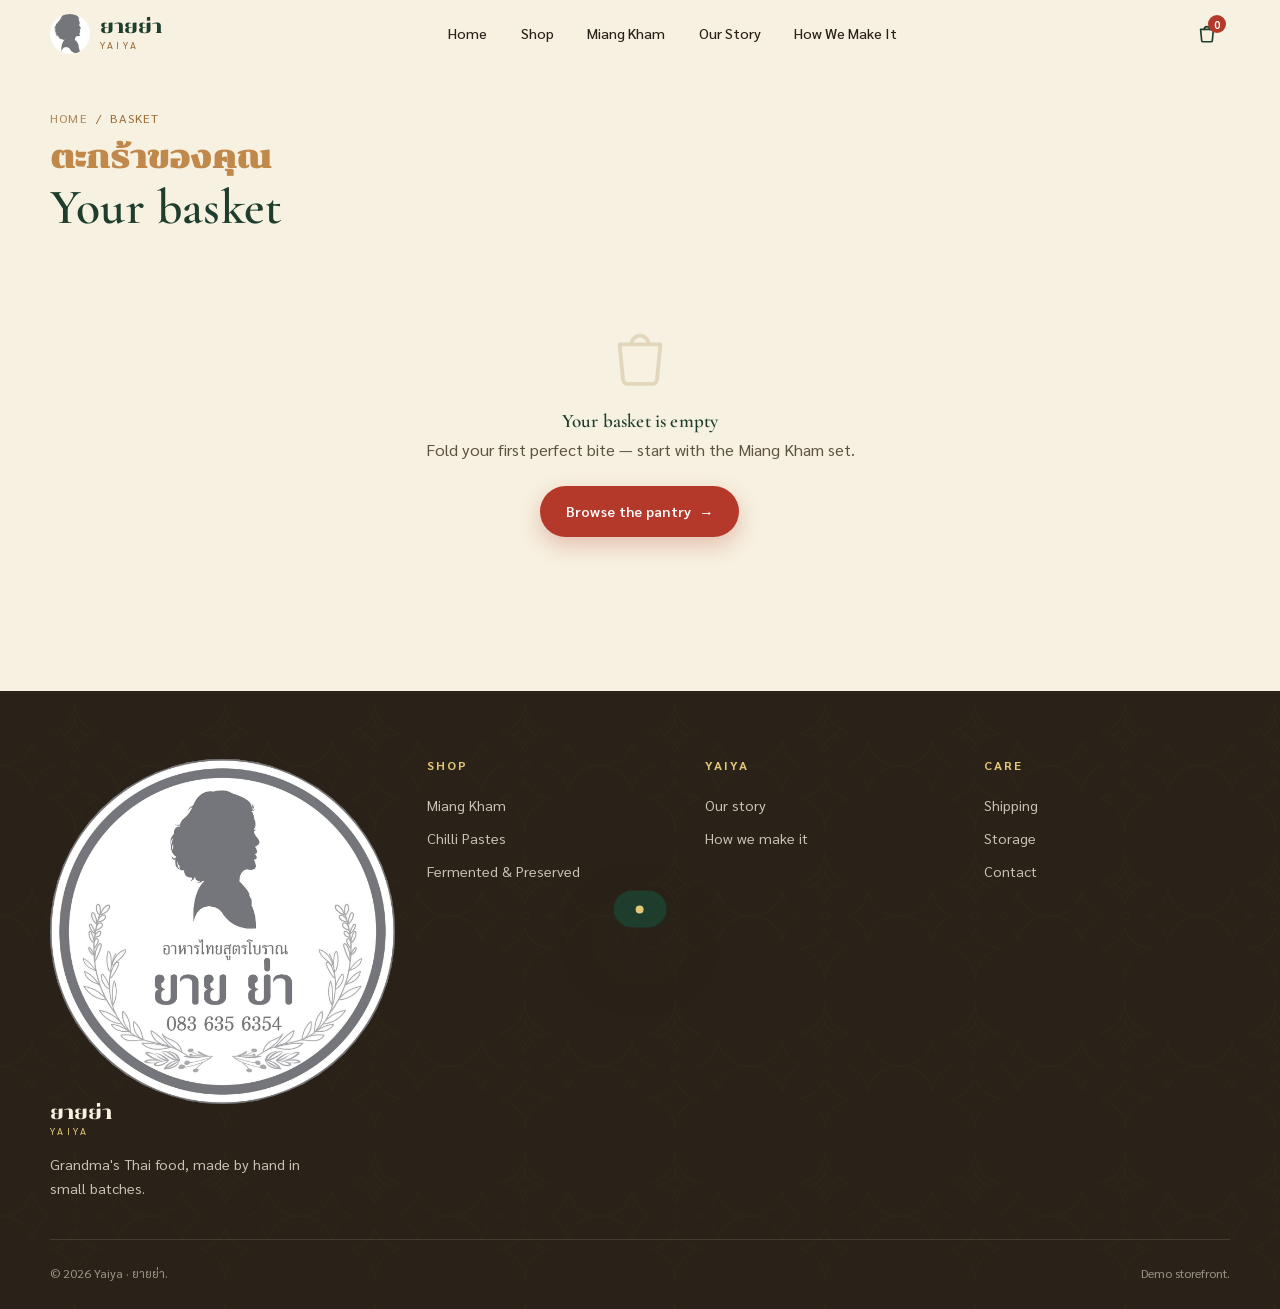
==== cart.html @ 49a6d054 "Initial commit" ====
﻿<!DOCTYPE html>
<html lang="en">
<head>
  <meta charset="UTF-8" />
  <meta name="viewport" content="width=device-width, initial-scale=1" />
  <title>Your Basket · Yaiya</title>
  <meta name="description" content="Your Yaiya basket." />
  <link rel="icon" href="assets/img/Yaiya_logo.jpg" type="image/jpeg" />
  <link rel="preconnect" href="https://fonts.googleapis.com" />
  <link rel="preconnect" href="https://fonts.gstatic.com" crossorigin />
  <link href="https://fonts.googleapis.com/css2?family=Cormorant+Garamond:ital,wght@0,500;0,600;1,500;1,600&family=Chonburi&family=Noto+Sans+Thai:wght@400;500;600&family=Sarabun:wght@400;500;600;700&display=swap" rel="stylesheet" />
  <link rel="stylesheet" href="assets/css/styles.css" />
</head>
<body>
  <header class="site-header">
    <div class="wrap nav-bar">
      <a class="brand" href="index.html" aria-label="Yaiya home">
        <span class="mark"><img src="assets/img/Yaiya_mark.png" alt="" width="40" height="40" /></span>
        <span class="brand-name"><span class="th">ยายย่า</span><span class="en">Yaiya</span></span>
      </a>
      <nav class="nav" data-nav aria-label="Primary">
        <a href="index.html">Home</a>
        <a href="shop.html">Shop</a>
        <a href="product.html?id=miang-kham-set">Miang Kham</a>
        <a href="index.html#story">Our Story</a>
        <a href="index.html#process">How We Make It</a>
      </nav>
      <div class="nav-actions">
        <a class="icon-btn" href="cart.html" aria-label="Your basket" aria-current="page">
          <svg viewBox="0 0 24 24" fill="none" stroke="currentColor" stroke-width="1.8" stroke-linecap="round" stroke-linejoin="round"><path d="M5 7h14l-1.2 12.2a1.5 1.5 0 0 1-1.5 1.3H7.7a1.5 1.5 0 0 1-1.5-1.3L5 7Z"/><path d="M9 7a3 3 0 0 1 6 0"/></svg>
          <span class="cart-count" data-cart-count hidden>0</span>
        </a>
        <button class="nav-toggle" data-nav-toggle aria-label="Open menu" aria-expanded="false">
          <svg viewBox="0 0 24 24" fill="none" stroke="currentColor" stroke-width="1.8" stroke-linecap="round"><path d="M4 7h16M4 12h16M4 17h16"/></svg>
        </button>
      </div>
    </div>
  </header>

  <main class="section" style="padding-top:2.4rem">
    <div class="wrap">
      <div class="crumbs" style="color:var(--palm-deep);margin-bottom:0.8rem"><a href="index.html">Home</a><span>/</span><span>Basket</span></div>
      <h1 class="section-title" style="margin-bottom:1.6rem"><span class="th">ตะกร้าของคุณ</span>Your basket</h1>
      <div id="cart-root"></div>
    </div>
  </main>

  <footer class="site-footer">
    <div class="wrap footer-grid">
      <div>
        <a class="brand" href="index.html"><span class="mark"><img src="assets/img/Yaiya_logo.jpg" alt="" width="40" height="40" /></span><span class="brand-name"><span class="th">ยายย่า</span><span class="en">Yaiya</span></span></a>
        <p>Grandma's Thai food, made by hand in small batches.</p>
      </div>
      <div><h5>Shop</h5><a href="shop.html#signature">Miang Kham</a><a href="shop.html#paste">Chilli Pastes</a><a href="shop.html#preserved">Fermented &amp; Preserved</a></div>
      <div><h5>Yaiya</h5><a href="index.html#story">Our story</a><a href="index.html#process">How we make it</a></div>
      <div><h5>Care</h5><a href="#">Shipping</a><a href="#">Storage</a><a href="#">Contact</a></div>
    </div>
    <div class="wrap footer-bottom"><span>© <span id="year">2026</span> Yaiya · ยายย่า.</span><span>Demo storefront.</span></div>
  </footer>

  <div class="toast" id="toast" role="status" aria-live="polite"></div>

  <script src="assets/js/products.js"></script>
  <script src="assets/js/cart.js"></script>
  <script src="assets/js/main.js"></script>
  <script>
    (function () {
      const root = document.getElementById("cart-root");
      const SHIP_FREE_OVER = 600;
      const SHIP_COST = 60;

      function render() {
        const items = readCart();
        if (!items.length) {
          root.innerHTML = `
            <div class="empty-state">
              <svg viewBox="0 0 24 24" fill="none" stroke="currentColor" stroke-width="1.3" stroke-linecap="round" stroke-linejoin="round"><path d="M5 7h14l-1.2 12.2a1.5 1.5 0 0 1-1.5 1.3H7.7a1.5 1.5 0 0 1-1.5-1.3L5 7Z"/><path d="M9 7a3 3 0 0 1 6 0"/></svg>
              <h3>Your basket is empty</h3>
              <p>Fold your first perfect bite — start with the Miang Kham set.</p>
              <a class="btn btn-primary" href="shop.html">Browse the pantry <span class="arrow">→</span></a>
            </div>`;
          return;
        }
        const subtotal = cartSubtotal();
        const shipping = subtotal >= SHIP_FREE_OVER ? 0 : SHIP_COST;
        const rows = items.map((i) => {
          const p = getProduct(i.id);
          if (!p) return "";
          return `<div class="cart-row">
            <div class="thumb">${productImage(p)}</div>
            <div>
              <span class="c-th">${p.nameTh}</span><br />
              <span class="c-en">${p.name}</span>
              <div class="c-price">${formatTHB(p.price * i.qty)} <span style="font-size:var(--t-xs);color:var(--muted);font-family:var(--f-body)">(${formatTHB(p.price)} each)</span></div>
            </div>
            <div class="row-end">
              <div class="qty">
                <button type="button" data-dec="${p.id}" aria-label="Decrease ${p.name}">−</button>
                <input type="number" value="${i.qty}" min="1" max="20" data-qty="${p.id}" aria-label="Quantity of ${p.name}" />
                <button type="button" data-inc="${p.id}" aria-label="Increase ${p.name}">+</button>
              </div>
              <button class="link-remove" data-remove="${p.id}">Remove</button>
            </div>
          </div>`;
        }).join("");

        const freeShipMsg = shipping === 0
          ? `<span style="color:var(--betel-700)">You've earned free shipping 🌿</span>`
          : `Add ${formatTHB(SHIP_FREE_OVER - subtotal)} more for free shipping`;

        root.innerHTML = `
          <div class="cart-layout">
            <div class="cart-items">${rows}
              <a href="shop.html" class="link-remove" style="margin-top:0.6rem;color:var(--betel-700)">← Keep shopping</a>
            </div>
            <aside class="summary">
              <h3>Order summary</h3>
              <div class="line"><span>Subtotal</span><span>${formatTHB(subtotal)}</span></div>
              <div class="line"><span>Shipping</span><span>${shipping === 0 ? "Free" : formatTHB(shipping)}</span></div>
              <div class="line" style="font-size:var(--t-xs)"><span>${freeShipMsg}</span><span></span></div>
              <div class="line total"><span>Total</span><b>${formatTHB(subtotal + shipping)}</b></div>
              <a class="btn btn-primary btn-block" href="checkout.html" style="margin-top:1rem">Checkout <span class="arrow">→</span></a>
              <p style="font-size:var(--t-xs);color:var(--muted);text-align:center;margin-top:0.8rem">Secure demo checkout · no real payment taken</p>
            </aside>
          </div>`;
      }

      root.addEventListener("click", (e) => {
        const dec = e.target.closest("[data-dec]");
        const inc = e.target.closest("[data-inc]");
        const rm = e.target.closest("[data-remove]");
        if (dec) { const it = readCart().find((x) => x.id === dec.dataset.dec); setQty(dec.dataset.dec, (it ? it.qty : 1) - 1); render(); }
        if (inc) { const it = readCart().find((x) => x.id === inc.dataset.inc); setQty(inc.dataset.inc, (it ? it.qty : 1) + 1); render(); }
        if (rm) { removeFromCart(rm.dataset.remove); render(); }
      });
      root.addEventListener("change", (e) => {
        const q = e.target.closest("[data-qty]");
        if (q) { setQty(q.dataset.qty, Math.max(1, Math.min(20, +q.value || 1))); render(); }
      });

      render();
    })();
  </script>
</body>
</html>
---- assets/css/styles.css ----
/* =====================================================================
   Yaiya · ยายย่า — Grandma's Thai Food
   Design system grounded in miang kham + Thai lai-thai gold linework.
   Palette : rice paper cream, deep betel-leaf green, palm-sugar caramel,
             temple gold, chilli red.
   Type    : Cormorant Garamond (display) · Chonburi (Thai display) ·
             Sarabun (bilingual body).
   ===================================================================== */

:root {
  /* ---- colour tokens ---- */
  --rice:        #F7F1E1;   /* primary background — rice paper */
  --rice-deep:   #EFE5CF;   /* raised surface */
  --rice-card:   #FCF8EE;   /* card surface */
  --betel:       #1E3D2C;   /* deep betel-leaf green */
  --betel-700:   #2C5C39;   /* lighter green */
  --betel-300:   #7BB089;   /* leaf vein highlight */
  --palm:        #C0894B;   /* palm-sugar caramel */
  --palm-deep:   #9A6A33;
  --gold:        #C8A24B;   /* temple gold */
  --gold-soft:   #E4C778;
  --chili:       #B5392B;   /* chilli red — actions only */
  --chili-deep:  #8E2A1F;
  --ink:         #2A2218;   /* near-black text */
  --ink-soft:    #5E5340;   /* muted text */
  --line:        #E2D6BC;   /* hairlines on cream */

  /* ---- semantic ---- */
  --bg: var(--rice);
  --text: var(--ink);
  --muted: var(--ink-soft);

  /* ---- type ---- */
  --f-display: "Cormorant Garamond", "Chonburi", Georgia, serif;
  --f-thai: "Chonburi", "Cormorant Garamond", serif;
  --f-body: "Sarabun", system-ui, -apple-system, sans-serif;

  /* fluid type scale */
  --t-xs: 0.78rem;
  --t-sm: 0.9rem;
  --t-base: 1.02rem;
  --t-lg: 1.2rem;
  --t-xl: clamp(1.4rem, 1.1rem + 1.2vw, 1.9rem);
  --t-2xl: clamp(2rem, 1.4rem + 2.6vw, 3.1rem);
  --t-3xl: clamp(2.8rem, 1.8rem + 4.6vw, 5.2rem);

  /* ---- spacing / shape ---- */
  --r-sm: 8px;
  --r-md: 14px;
  --r-lg: 22px;
  --r-pill: 999px;
  --shadow-sm: 0 2px 10px rgba(42, 34, 24, 0.06);
  --shadow-md: 0 14px 40px rgba(30, 61, 44, 0.12);
  --shadow-lg: 0 30px 70px rgba(30, 61, 44, 0.18);
  --maxw: 1180px;
  --ease: cubic-bezier(0.22, 0.61, 0.36, 1);
}

/* ===================== reset / base ===================== */
*, *::before, *::after { box-sizing: border-box; }
* { margin: 0; }
html { scroll-behavior: smooth; -webkit-text-size-adjust: 100%; }
body {
  font-family: var(--f-body);
  font-size: var(--t-base);
  line-height: 1.65;
  color: var(--text);
  background: var(--bg);
  -webkit-font-smoothing: antialiased;
  text-rendering: optimizeLegibility;
  min-height: 100dvh;
  overflow-x: hidden;
}
img, svg { max-width: 100%; display: block; }
a { color: inherit; text-decoration: none; }
button { font: inherit; cursor: pointer; border: none; background: none; color: inherit; }
ul { list-style: none; padding: 0; }
:focus-visible { outline: 3px solid var(--gold); outline-offset: 3px; border-radius: 4px; }

h1, h2, h3, h4 { font-family: var(--f-display); font-weight: 600; line-height: 1.1; color: var(--betel); letter-spacing: 0.2px; }

/* ===================== layout helpers ===================== */
.wrap { width: min(100% - 2.4rem, var(--maxw)); margin-inline: auto; }
.section { padding: clamp(3.4rem, 7vw, 6.5rem) 0; position: relative; }
.center { text-align: center; }
.stack > * + * { margin-top: 1rem; }

.eyebrow {
  font-family: var(--f-body);
  font-size: var(--t-xs);
  font-weight: 600;
  letter-spacing: 0.28em;
  text-transform: uppercase;
  color: var(--palm-deep);
  display: inline-flex;
  align-items: center;
  gap: 0.6rem;
}
.eyebrow::before { content: ""; width: 26px; height: 1px; background: var(--gold); display: inline-block; }
.center .eyebrow::after { content: ""; width: 26px; height: 1px; background: var(--gold); display: inline-block; }

.section-title { font-size: var(--t-2xl); margin: 0.6rem 0 0.4rem; }
.section-title .th { font-family: var(--f-thai); color: var(--palm); display: block; font-size: 0.62em; margin-bottom: 0.15em; }
.lede { color: var(--muted); max-width: 56ch; font-size: var(--t-lg); }
.center .lede { margin-inline: auto; }

.divider-art { width: 220px; height: 26px; margin: 1.4rem auto 0; opacity: 0.9; }

/* ===================== buttons ===================== */
.btn {
  display: inline-flex; align-items: center; justify-content: center; gap: 0.55rem;
  padding: 0.85rem 1.6rem; min-height: 48px;
  border-radius: var(--r-pill);
  font-weight: 600; font-size: var(--t-sm); letter-spacing: 0.02em;
  transition: transform 0.18s var(--ease), background 0.2s var(--ease), box-shadow 0.2s var(--ease), color 0.2s var(--ease);
  will-change: transform;
}
.btn:active { transform: scale(0.97); }
.btn-primary { background: var(--chili); color: #fff; box-shadow: 0 8px 22px rgba(181, 57, 43, 0.28); }
.btn-primary:hover { background: var(--chili-deep); transform: translateY(-2px); box-shadow: 0 12px 28px rgba(181, 57, 43, 0.34); }
.btn-ghost { border: 1.5px solid var(--betel); color: var(--betel); }
.btn-ghost:hover { background: var(--betel); color: var(--rice); transform: translateY(-2px); }
.btn-gold { background: var(--gold); color: var(--betel); box-shadow: 0 8px 22px rgba(200, 162, 75, 0.3); }
.btn-gold:hover { background: var(--gold-soft); transform: translateY(-2px); }
.btn-block { width: 100%; }
.btn .arrow { transition: transform 0.2s var(--ease); }
.btn:hover .arrow { transform: translateX(4px); }

/* ===================== header / nav ===================== */
.site-header {
  position: sticky; top: 0; z-index: 100;
  background: color-mix(in srgb, var(--rice) 88%, transparent);
  backdrop-filter: blur(10px);
  border-bottom: 1px solid transparent;
  transition: border-color 0.25s, box-shadow 0.25s, background 0.25s;
}
.site-header.scrolled { border-color: var(--line); box-shadow: var(--shadow-sm); background: color-mix(in srgb, var(--rice) 96%, transparent); }
.nav-bar { display: flex; align-items: center; justify-content: space-between; gap: 1rem; padding: 0.7rem 0; min-height: 64px; }
.brand { display: inline-flex; align-items: center; gap: 0.6rem; color: var(--betel); }
.brand .mark { width: 40px; height: 40px; color: var(--betel); }
.brand .mark img { width: 100%; height: 100%; object-fit: cover; border-radius: 50%; display: block; }
.brand-name { display: grid; line-height: 1; }
.brand-name .th { font-family: var(--f-thai); font-size: 1.18rem; color: var(--betel); }
.brand-name .en { font-family: var(--f-body); font-size: 0.62rem; letter-spacing: 0.34em; text-transform: uppercase; color: var(--palm-deep); margin-top: 3px; }

.nav { display: flex; align-items: center; gap: 0.4rem; }
.nav a { padding: 0.5rem 0.85rem; border-radius: var(--r-pill); font-size: var(--t-sm); font-weight: 500; color: var(--ink); transition: color 0.2s, background 0.2s; position: relative; }
.nav a:hover { color: var(--betel-700); }
.nav a[aria-current="page"] { color: var(--betel); }
.nav a[aria-current="page"]::after { content: ""; position: absolute; left: 0.85rem; right: 0.85rem; bottom: 0.28rem; height: 2px; background: var(--gold); border-radius: 2px; }

.nav-actions { display: flex; align-items: center; gap: 0.4rem; }
.icon-btn { width: 46px; height: 46px; border-radius: var(--r-pill); display: inline-grid; place-items: center; color: var(--betel); position: relative; transition: background 0.2s, transform 0.18s; }
.icon-btn:hover { background: var(--rice-deep); }
.icon-btn:active { transform: scale(0.92); }
.icon-btn svg { width: 22px; height: 22px; }
.cart-count { position: absolute; top: 4px; right: 4px; min-width: 18px; height: 18px; padding: 0 5px; border-radius: var(--r-pill); background: var(--chili); color: #fff; font-family: var(--f-body); font-size: 11px; font-weight: 700; display: grid; place-items: center; line-height: 1; }
.cart-count.pulse { animation: badgePulse 0.5s var(--ease); }
@keyframes badgePulse { 0% { transform: scale(1); } 40% { transform: scale(1.5); } 100% { transform: scale(1); } }

.nav-toggle { display: none; width: 46px; height: 46px; border-radius: var(--r-pill); color: var(--betel); }
.nav-toggle svg { width: 24px; height: 24px; margin-inline: auto; }

/* ===================== hero ===================== */
.hero { position: relative; background: var(--betel); color: var(--rice); overflow: hidden; }
.hero::before {
  content: ""; position: absolute; inset: 0;
  background-image: url("../img/kanok-pattern.svg");
  background-size: 160px; opacity: 0.10; mix-blend-mode: screen;
  animation: drift 60s linear infinite;
}
@keyframes drift { from { background-position: 0 0; } to { background-position: 320px 320px; } }
.hero::after { content: ""; position: absolute; inset: 0; background: radial-gradient(120% 90% at 80% 10%, transparent 40%, rgba(13, 30, 20, 0.55) 100%); pointer-events: none; }
.hero-inner { position: relative; z-index: 1; display: grid; grid-template-columns: 1.05fr 0.95fr; gap: 2rem; align-items: center; padding: clamp(3rem, 6vw, 5.5rem) 0 clamp(3.5rem, 6vw, 6rem); }
.hero .eyebrow { color: var(--gold-soft); }
.hero .eyebrow::before { background: var(--gold); }
.hero h1 { color: var(--rice); font-size: var(--t-3xl); margin: 1rem 0 0.4rem; }
.hero h1 .th { font-family: var(--f-thai); color: var(--gold-soft); display: block; font-size: 0.5em; margin-bottom: 0.2em; font-weight: 400; }
.hero h1 em { font-style: italic; color: var(--gold-soft); }
.hero p { color: color-mix(in srgb, var(--rice) 82%, transparent); font-size: var(--t-lg); max-width: 46ch; margin-top: 0.4rem; }
.hero-cta { display: flex; flex-wrap: wrap; gap: 0.8rem; margin-top: 1.8rem; }
.hero-stats { display: flex; gap: 2rem; margin-top: 2.4rem; padding-top: 1.6rem; border-top: 1px solid rgba(228, 199, 120, 0.25); }
.hero-stats .s-num { font-family: var(--f-display); font-size: 1.7rem; color: var(--gold-soft); line-height: 1; }
.hero-stats .s-label { font-size: var(--t-xs); letter-spacing: 0.12em; text-transform: uppercase; color: color-mix(in srgb, var(--rice) 70%, transparent); margin-top: 4px; }

.hero-art { position: relative; display: grid; place-items: center; }
.hero-art .leaf { width: min(92%, 420px); filter: drop-shadow(0 30px 50px rgba(0,0,0,0.35)); animation: sway 7s ease-in-out infinite; }
.hero-art .hero-photo-wrap { position: relative; width: min(86%, 420px); animation: sway 7s ease-in-out infinite; }
.hero-art .hero-photo { width: 100%; aspect-ratio: 1; object-fit: cover; object-position: 42% 56%;
  border-radius: 50%; border: 6px solid var(--rice-card); box-shadow: 0 30px 50px rgba(0,0,0,0.35); display: block; }
.hero-art .hero-stamp { position: absolute; top: -3%; left: -5%; z-index: 3; width: 36%; aspect-ratio: 1;
  object-fit: cover; background: #fff; border-radius: 50%; border: 5px solid var(--rice-card);
  box-shadow: 0 16px 30px rgba(0,0,0,0.35); transform: rotate(-10deg); }
.hero-art .halo { position: absolute; width: 78%; aspect-ratio: 1; border-radius: 50%; border: 1px solid rgba(228, 199, 120, 0.35); }
.hero-art .halo.two { width: 92%; border-style: dashed; opacity: 0.5; animation: spin 80s linear infinite; }
@keyframes sway { 0%,100% { transform: translateY(0) rotate(-1deg); } 50% { transform: translateY(-14px) rotate(1.5deg); } }
@keyframes spin { to { transform: rotate(360deg); } }

/* ===================== story / split ===================== */
.split { display: grid; grid-template-columns: 1fr 1fr; gap: clamp(1.6rem, 4vw, 3.4rem); align-items: center; }
.story-card { background: var(--betel); color: var(--rice); border-radius: var(--r-lg); padding: clamp(1.6rem, 3vw, 2.6rem); position: relative; overflow: hidden; box-shadow: var(--shadow-md); }
.story-card::before { content: ""; position: absolute; inset: 0; background: url("../img/kanok-pattern.svg"); background-size: 120px; opacity: 0.08; }
.story-card h3, .story-card h2 { color: var(--rice); position: relative; }
.story-card p { color: color-mix(in srgb, var(--rice) 84%, transparent); position: relative; }
.story-quote { font-family: var(--f-display); font-style: italic; font-size: var(--t-xl); color: var(--gold-soft); position: relative; }
.story-sign { font-family: var(--f-thai); color: var(--gold-soft); margin-top: 1rem; position: relative; }

/* ===================== signature: anatomy of a bite ===================== */
.anatomy { background: var(--rice-deep); }
.anatomy-grid { display: grid; grid-template-columns: 0.9fr 1.1fr; gap: clamp(1.6rem, 4vw, 3rem); align-items: center; }
.anatomy-stage { position: relative; display: grid; place-items: center; padding: 1rem; }
.anatomy-stage .leaf { width: min(86%, 360px); }
.dot {
  position: absolute; width: 18px; height: 18px; border-radius: 50%;
  background: var(--gold); border: 3px solid var(--rice); box-shadow: var(--shadow-sm);
  transform: translate(-50%, -50%); transition: transform 0.2s var(--ease), background 0.2s;
}
.ingredient-list { display: grid; gap: 0.4rem; }
.ingredient {
  display: grid; grid-template-columns: auto 1fr auto; align-items: center; gap: 1rem;
  padding: 0.85rem 1.1rem; border-radius: var(--r-md); background: var(--rice-card);
  border: 1px solid var(--line); transition: transform 0.18s var(--ease), border-color 0.2s, box-shadow 0.2s;
  cursor: default; text-align: left; width: 100%;
}
.ingredient:hover, .ingredient:focus-visible { transform: translateX(6px); border-color: var(--gold); box-shadow: var(--shadow-sm); }
.ingredient .num { font-family: var(--f-display); font-size: 1.1rem; color: var(--palm); width: 1.6rem; }
.ingredient .name-th { font-family: var(--f-thai); color: var(--betel); font-size: 1rem; }
.ingredient .name-en { font-size: var(--t-xs); color: var(--muted); letter-spacing: 0.04em; }
.ingredient .note { font-size: var(--t-xs); color: var(--palm-deep); font-style: italic; }

/* ===================== product cards / grid ===================== */
.product-grid { display: grid; grid-template-columns: repeat(auto-fill, minmax(248px, 1fr)); gap: 1.4rem; }
.product-card {
  background: var(--rice-card); border: 1px solid var(--line); border-radius: var(--r-lg);
  overflow: hidden; display: flex; flex-direction: column;
  transition: transform 0.22s var(--ease), box-shadow 0.22s var(--ease), border-color 0.22s;
  position: relative;
}
.product-card:hover { transform: translateY(-6px); box-shadow: var(--shadow-md); border-color: var(--gold); }
.product-media { position: relative; aspect-ratio: 4/3.4; background: linear-gradient(160deg, var(--rice) 0%, var(--rice-deep) 100%); display: grid; place-items: center; overflow: hidden; }
.product-media::after { content: ""; position: absolute; inset: 0; background: url("../img/kanok-pattern.svg"); background-size: 110px; opacity: 0.06; }
.product-media .pimg { width: 74%; transition: transform 0.4s var(--ease); position: relative; z-index: 1; }
.product-card:hover .pimg { transform: scale(1.06) rotate(-1deg); }
.badge { position: absolute; top: 0.8rem; left: 0.8rem; z-index: 2; background: var(--betel); color: var(--gold-soft); font-size: 10px; font-weight: 700; letter-spacing: 0.14em; text-transform: uppercase; padding: 0.35rem 0.7rem; border-radius: var(--r-pill); }
.product-body { padding: 1.1rem 1.2rem 1.3rem; display: flex; flex-direction: column; gap: 0.35rem; flex: 1; }
.product-body .p-th { font-family: var(--f-thai); color: var(--betel); font-size: 1.15rem; line-height: 1.2; }
.product-body .p-en { font-size: var(--t-xs); letter-spacing: 0.06em; text-transform: uppercase; color: var(--muted); }
.product-body .p-blurb-th { font-family: "Noto Sans Thai", var(--f-body); font-size: var(--t-sm); color: var(--betel); margin: 0.2rem 0 0; line-height: 1.35; }
.product-body .p-blurb { font-size: var(--t-sm); color: var(--muted); margin: 0.1rem 0 0.6rem; }
.product-foot { margin-top: auto; display: flex; align-items: center; justify-content: space-between; gap: 0.8rem; }
.price { font-family: var(--f-display); font-size: 1.5rem; color: var(--chili); font-weight: 600; font-feature-settings: "lnum" 1, "tnum" 1; line-height: 1; }
.cur { font-family: var(--f-body); font-size: 0.66em; font-weight: 700; vertical-align: 0.06em; margin-right: 1px; }
.price .w { display: block; font-family: var(--f-body); font-size: var(--t-xs); color: var(--muted); font-weight: 400; }
.add-btn { width: 46px; height: 46px; border-radius: var(--r-pill); background: var(--betel); color: var(--rice); display: grid; place-items: center; transition: background 0.2s, transform 0.18s; flex: 0 0 auto; }
.add-btn:hover { background: var(--betel-700); }
.add-btn:active { transform: scale(0.9); }
.add-btn svg { width: 20px; height: 20px; }

.heat { display: inline-flex; gap: 2px; align-items: center; }
.heat .pip { width: 6px; height: 6px; border-radius: 50%; background: var(--line); }
.heat .pip.on { background: var(--chili); }

/* ===================== categories strip ===================== */
.cat-grid { display: grid; grid-template-columns: repeat(3, 1fr); gap: 1.2rem; }
.cat-card { position: relative; border-radius: var(--r-lg); overflow: hidden; min-height: 200px; display: flex; align-items: flex-end; padding: 1.4rem; color: var(--rice); background: var(--betel); transition: transform 0.22s var(--ease), box-shadow 0.22s; }
.cat-card:nth-child(2) { background: var(--chili); }
.cat-card:nth-child(3) { background: var(--palm-deep); }
.cat-card::before { content: ""; position: absolute; inset: 0; background: url("../img/kanok-pattern.svg"); background-size: 120px; opacity: 0.12; }
.cat-card:hover { transform: translateY(-5px); box-shadow: var(--shadow-md); }
.cat-card .c-th { font-family: var(--f-thai); font-size: 1.5rem; position: relative; }
.cat-card .c-en { font-size: var(--t-xs); letter-spacing: 0.16em; text-transform: uppercase; opacity: 0.82; position: relative; }
.cat-card .c-arrow { position: absolute; top: 1.2rem; right: 1.2rem; width: 38px; height: 38px; border-radius: 50%; border: 1px solid rgba(255,255,255,0.5); display: grid; place-items: center; transition: transform 0.2s, background 0.2s; }
.cat-card:hover .c-arrow { transform: rotate(-45deg); background: rgba(255,255,255,0.15); }

/* ===================== process ===================== */
.process-grid { display: grid; grid-template-columns: repeat(4, 1fr); gap: 1.4rem; }
.process-step { text-align: center; padding: 1.4rem 1rem; }
.process-step .ico { width: 64px; height: 64px; margin: 0 auto 1rem; border-radius: 50%; background: var(--rice-deep); display: grid; place-items: center; color: var(--betel); border: 1px solid var(--line); }
.process-step .ico svg { width: 30px; height: 30px; }
.process-step h4 { color: var(--betel); margin-bottom: 0.3rem; font-size: var(--t-lg); }
.process-step p { font-size: var(--t-sm); color: var(--muted); }

/* ===================== testimonial / newsletter ===================== */
.feature-band { background: var(--betel); color: var(--rice); position: relative; overflow: hidden; }
.feature-band::before { content: ""; position: absolute; inset: 0; background: url("../img/kanok-pattern.svg"); background-size: 150px; opacity: 0.08; }
.feature-band .wrap { position: relative; }
.quote-big { font-family: var(--f-display); font-style: italic; font-size: var(--t-2xl); color: var(--rice); max-width: 24ch; margin-inline: auto; line-height: 1.3; }
.quote-author { margin-top: 1.2rem; color: var(--gold-soft); font-family: var(--f-thai); }

.newsletter { display: grid; grid-template-columns: 1fr auto; gap: 0.8rem; max-width: 520px; margin: 1.6rem auto 0; }
.newsletter input { padding: 0.9rem 1.2rem; min-height: 50px; border-radius: var(--r-pill); border: 1px solid var(--line); background: var(--rice-card); font: inherit; color: var(--ink); }
.newsletter input:focus-visible { border-color: var(--gold); }

/* ===================== shop page ===================== */
.page-head { background: var(--betel); color: var(--rice); position: relative; overflow: hidden; padding: clamp(2.6rem,5vw,4rem) 0; }
.page-head::before { content: ""; position: absolute; inset: 0; background: url("../img/kanok-pattern.svg"); background-size: 150px; opacity: 0.1; }
.page-head .wrap { position: relative; }
.page-head h1 { color: var(--rice); font-size: var(--t-2xl); }
.page-head h1 .th { font-family: var(--f-thai); color: var(--gold-soft); display: block; font-size: 0.6em; }
.page-head p { color: color-mix(in srgb, var(--rice) 80%, transparent); max-width: 52ch; margin-top: 0.5rem; }
.crumbs { font-size: var(--t-xs); letter-spacing: 0.1em; text-transform: uppercase; color: var(--gold-soft); margin-bottom: 0.6rem; display: flex; gap: 0.5rem; }
.crumbs a { opacity: 0.8; }
.crumbs a:hover { opacity: 1; }

.filters { display: flex; flex-wrap: wrap; gap: 0.6rem; margin-bottom: 2rem; }
.chip { padding: 0.55rem 1.1rem; min-height: 42px; border-radius: var(--r-pill); border: 1.5px solid var(--line); background: var(--rice-card); font-size: var(--t-sm); font-weight: 600; color: var(--ink-soft); transition: all 0.18s var(--ease); }
.chip:hover { border-color: var(--gold); color: var(--betel); }
.chip[aria-pressed="true"] { background: var(--betel); border-color: var(--betel); color: var(--rice); }
.chip[aria-pressed="true"] .c-th { color: var(--gold-soft); }
.chip .c-th { font-family: var(--f-thai); margin-right: 0.3rem; }

/* ===================== product detail ===================== */
.detail { display: grid; grid-template-columns: 1fr 1fr; gap: clamp(1.8rem, 4vw, 3.4rem); align-items: start; }
.detail-media { position: sticky; top: 90px; background: linear-gradient(165deg, var(--betel-700), var(--betel)); border-radius: var(--r-lg); padding: 2rem; display: grid; place-items: center; overflow: hidden; min-height: 360px; }
.detail-media::before { content: ""; position: absolute; inset: 0; background: url("../img/kanok-pattern.svg"); background-size: 140px; opacity: 0.1; }
.detail-media .pimg { width: min(80%, 360px); position: relative; z-index: 1; filter: drop-shadow(0 24px 40px rgba(0,0,0,0.32)); }
.detail h1 { font-size: var(--t-2xl); margin: 0.4rem 0 0.2rem; }
.detail h1 .th { font-family: var(--f-thai); color: var(--betel); display: block; }
.detail .p-en-sub { font-size: var(--t-sm); letter-spacing: 0.14em; text-transform: uppercase; color: var(--palm-deep); }
.detail .price-row { display: flex; align-items: baseline; gap: 1rem; margin: 1rem 0; }
.detail .price-row .price { font-size: 2rem; }
.detail .meta-list { display: flex; flex-wrap: wrap; gap: 0.6rem 1.4rem; margin: 1rem 0; padding: 1rem 0; border-top: 1px solid var(--line); border-bottom: 1px solid var(--line); font-size: var(--t-sm); color: var(--muted); }
.detail .meta-list b { color: var(--betel); font-weight: 600; font-family: var(--f-body); }
.detail .story-text-th { font-family: "Noto Sans Thai", var(--f-body); color: var(--betel); font-size: var(--t-lg); line-height: 1.55; margin: 1.1rem 0 0.3rem; }
.detail .story-text { color: var(--ink-soft); margin: 0 0 1.1rem; }
.qty { display: inline-flex; align-items: center; border: 1.5px solid var(--line); border-radius: var(--r-pill); overflow: hidden; }
.qty button { width: 46px; height: 48px; font-size: 1.3rem; color: var(--betel); transition: background 0.18s; }
.qty button:hover { background: var(--rice-deep); }
.qty input { width: 46px; height: 48px; text-align: center; border: none; background: transparent; font: inherit; font-weight: 600; color: var(--ink); -moz-appearance: textfield; }
.qty input::-webkit-outer-spin-button, .qty input::-webkit-inner-spin-button { -webkit-appearance: none; }
.buy-row { display: flex; gap: 0.8rem; flex-wrap: wrap; align-items: center; margin-top: 1.2rem; }

/* ===================== cart ===================== */
.cart-layout { display: grid; grid-template-columns: 1.6fr 1fr; gap: 2rem; align-items: start; }
.cart-items { display: grid; gap: 1rem; }
.cart-row { display: grid; grid-template-columns: 92px 1fr auto; gap: 1.1rem; align-items: center; background: var(--rice-card); border: 1px solid var(--line); border-radius: var(--r-md); padding: 0.9rem; }
.cart-row .thumb { width: 92px; height: 92px; border-radius: var(--r-sm); background: linear-gradient(160deg, var(--rice), var(--rice-deep)); display: grid; place-items: center; overflow: hidden; }
.cart-row .thumb .pimg { width: 78%; }
.cart-row .c-th { font-family: var(--f-thai); color: var(--betel); font-size: 1.1rem; }
.cart-row .c-en { font-size: var(--t-xs); text-transform: uppercase; letter-spacing: 0.06em; color: var(--muted); }
.cart-row .c-price { color: var(--chili); font-family: var(--f-display); font-size: 1.2rem; margin-top: 0.3rem; }
.cart-row .row-end { display: grid; justify-items: end; gap: 0.6rem; }
.link-remove { font-size: var(--t-xs); color: var(--muted); text-decoration: underline; text-underline-offset: 3px; transition: color 0.2s; }
.link-remove:hover { color: var(--chili); }
.summary { background: var(--rice-card); border: 1px solid var(--line); border-radius: var(--r-lg); padding: 1.5rem; position: sticky; top: 90px; }
.summary h3 { color: var(--betel); margin-bottom: 1rem; }
.summary .line { display: flex; justify-content: space-between; padding: 0.5rem 0; color: var(--muted); font-size: var(--t-sm); }
.summary .line.total { border-top: 1px solid var(--line); margin-top: 0.6rem; padding-top: 1rem; color: var(--ink); font-size: var(--t-lg); }
.summary .line.total b { font-family: var(--f-display); font-size: 1.5rem; color: var(--chili); }
.empty-state { text-align: center; padding: 4rem 1rem; }
.empty-state svg { width: 70px; height: 70px; color: var(--line); margin: 0 auto 1rem; }
.empty-state h3 { color: var(--betel); }
.empty-state p { color: var(--muted); margin: 0.4rem 0 1.4rem; }

/* ===================== checkout ===================== */
.checkout-layout { display: grid; grid-template-columns: 1.4fr 1fr; gap: 2rem; align-items: start; }
.field { display: grid; gap: 0.35rem; margin-bottom: 1rem; }
.field label { font-size: var(--t-sm); font-weight: 600; color: var(--betel); }
.field label .req { color: var(--chili); }
.field input, .field select, .field textarea { padding: 0.8rem 1rem; min-height: 48px; border-radius: var(--r-sm); border: 1.5px solid var(--line); background: var(--rice-card); font: inherit; color: var(--ink); transition: border-color 0.2s; }
.field input:focus-visible, .field select:focus-visible, .field textarea:focus-visible { border-color: var(--gold); outline: none; }
.field .help { font-size: var(--t-xs); color: var(--muted); }
.field.invalid input, .field.invalid select { border-color: var(--chili); }
.field .err { font-size: var(--t-xs); color: var(--chili); display: none; }
.field.invalid .err { display: block; }
.field-row { display: grid; grid-template-columns: 1fr 1fr; gap: 1rem; }
.fieldset-title { font-family: var(--f-display); color: var(--betel); font-size: var(--t-xl); margin: 1.6rem 0 1rem; padding-bottom: 0.5rem; border-bottom: 1px solid var(--line); }
.fieldset-title:first-child { margin-top: 0; }
.pay-note { font-size: var(--t-xs); color: var(--muted); background: var(--rice-deep); border-radius: var(--r-sm); padding: 0.8rem 1rem; margin-top: 0.5rem; }
.order-line { display: flex; justify-content: space-between; gap: 1rem; padding: 0.5rem 0; font-size: var(--t-sm); }
.order-line .q { color: var(--muted); }
.confirm { text-align: center; max-width: 560px; margin: 0 auto; padding: 2rem 0; }
.confirm .check { width: 84px; height: 84px; border-radius: 50%; background: var(--betel); color: var(--gold-soft); display: grid; place-items: center; margin: 0 auto 1.4rem; animation: pop 0.5s var(--ease); }
.confirm .check svg { width: 42px; height: 42px; }
@keyframes pop { 0% { transform: scale(0.5); opacity: 0; } 60% { transform: scale(1.1); } 100% { transform: scale(1); opacity: 1; } }

/* ===================== footer ===================== */
.site-footer { background: var(--ink); color: color-mix(in srgb, var(--rice) 78%, transparent); padding: clamp(2.6rem, 5vw, 4rem) 0 1.6rem; position: relative; overflow: hidden; }
.site-footer::before { content: ""; position: absolute; inset: 0; background: url("../img/kanok-pattern.svg"); background-size: 150px; opacity: 0.05; }
.footer-grid { position: relative; display: grid; grid-template-columns: 1.4fr 1fr 1fr 1fr; gap: 2rem; }
.site-footer .brand .mark, .site-footer .brand-name .th { color: var(--rice); }
.site-footer .brand-name .en { color: var(--gold-soft); }
.site-footer p { font-size: var(--t-sm); margin-top: 0.8rem; max-width: 32ch; }
.site-footer h5 { font-family: var(--f-body); font-size: var(--t-xs); letter-spacing: 0.16em; text-transform: uppercase; color: var(--gold-soft); margin-bottom: 0.9rem; }
.site-footer a { font-size: var(--t-sm); display: block; padding: 0.28rem 0; transition: color 0.2s; }
.site-footer a:hover { color: var(--gold-soft); }
.footer-bottom { position: relative; margin-top: 2.4rem; padding-top: 1.4rem; border-top: 1px solid rgba(247, 241, 225, 0.12); display: flex; flex-wrap: wrap; justify-content: space-between; gap: 0.6rem; font-size: var(--t-xs); color: color-mix(in srgb, var(--rice) 55%, transparent); }

/* ===================== toast ===================== */
.toast { position: fixed; left: 50%; bottom: 24px; transform: translate(-50%, 140%); background: var(--betel); color: var(--rice); padding: 0.9rem 1.4rem; border-radius: var(--r-pill); box-shadow: var(--shadow-lg); font-size: var(--t-sm); font-weight: 600; z-index: 200; transition: transform 0.4s var(--ease); display: flex; align-items: center; gap: 0.6rem; }
.toast::before { content: ""; width: 8px; height: 8px; border-radius: 50%; background: var(--gold-soft); }
.toast.show { transform: translate(-50%, 0); }

/* ===================== reveal animation ===================== */
[data-reveal] { opacity: 0; transform: translateY(26px); transition: opacity 0.7s var(--ease), transform 0.7s var(--ease); }
[data-reveal].in { opacity: 1; transform: none; }

/* ===================== responsive ===================== */
@media (max-width: 960px) {
  .hero-inner { grid-template-columns: 1fr; gap: 2.4rem; text-align: center; }
  .hero p, .hero .lede { margin-inline: auto; }
  .hero-cta, .hero-stats { justify-content: center; }
  .hero-art { order: -1; }
  .hero-art .leaf { width: min(70%, 300px); }
  .hero-art .hero-photo-wrap { width: min(72%, 300px); }
  .split, .anatomy-grid, .detail, .cart-layout, .checkout-layout { grid-template-columns: 1fr; }
  .detail-media, .summary { position: static; }
  .process-grid { grid-template-columns: repeat(2, 1fr); }
  .footer-grid { grid-template-columns: 1fr 1fr; }
  .anatomy-stage { order: -1; }
}

@media (max-width: 720px) {
  .nav-toggle { display: grid; place-items: center; }
  .nav {
    position: fixed; inset: 64px 0 auto 0; flex-direction: column; align-items: stretch;
    background: var(--rice); padding: 1rem 1.2rem 1.6rem; gap: 0.2rem;
    border-bottom: 1px solid var(--line); box-shadow: var(--shadow-md);
    transform: translateY(-130%); transition: transform 0.35s var(--ease); z-index: 90;
  }
  .nav.open { transform: translateY(0); }
  .nav a { padding: 0.85rem 1rem; font-size: var(--t-lg); }
  .nav a[aria-current="page"]::after { display: none; }
  .cat-grid { grid-template-columns: 1fr; }
  .newsletter { grid-template-columns: 1fr; }
  .field-row { grid-template-columns: 1fr; }
  .cart-row { grid-template-columns: 72px 1fr; }
  .cart-row .row-end { grid-column: 1 / -1; flex-direction: row; justify-items: stretch; }
}

@media (max-width: 460px) {
  .process-grid { grid-template-columns: 1fr; }
  .footer-grid { grid-template-columns: 1fr; }
  .hero-stats { flex-wrap: wrap; gap: 1.2rem; }
}

@media (prefers-reduced-motion: reduce) {
  *, *::before, *::after { animation-duration: 0.001ms !important; animation-iteration-count: 1 !important; transition-duration: 0.001ms !important; scroll-behavior: auto !important; }
  [data-reveal] { opacity: 1; transform: none; }
}

/* Collapsible health-benefits panel (product detail) */
.benefits { margin-top: 1.4rem; border: 1px solid var(--line); border-radius: 14px; background: var(--rice-card); overflow: hidden; }
.benefits > summary { list-style: none; cursor: pointer; display: flex; align-items: center; justify-content: space-between; gap: 1rem; padding: 1rem 1.2rem; font-family: var(--f-display); font-weight: 600; font-size: var(--t-lg); color: var(--betel); }
.benefits > summary::-webkit-details-marker { display: none; }
.benefits > summary:hover { background: var(--rice-deep); }
.benefits-chevron { width: 22px; height: 22px; color: var(--palm-deep); flex: none; transition: transform 0.25s ease; }
.benefits[open] .benefits-chevron { transform: rotate(180deg); }
.benefits-body { padding: 0 1.2rem 1.2rem; }
.benefits-body img { display: block; width: 100%; max-width: 560px; margin: 0 auto; border-radius: 10px; }

/* ===== Interactive "unwrap" stage (product detail media) ===== */
.detail-media.is-interactive { background: none; padding: 0; display: block; min-height: 0; overflow: visible; }
.detail-media.is-interactive::before { display: none; }
.mk-stage { position: relative; width: 100%; border-radius: 18px; overflow: hidden;
  box-shadow: var(--shadow-md, 0 18px 50px rgba(30,61,44,.18)); background: #0e0e0e; cursor: pointer; outline-offset: 4px; }
.mk-platter { display: block; width: 100%; height: auto; transition: filter .5s ease, transform 6s linear; }
.mk-stage:not(.is-open) .mk-platter { filter: brightness(.6) saturate(.85) blur(1px); transform: scale(1.04); }
.mk-stage.is-open .mk-platter { filter: none; transform: scale(1); }

.mk-lid { position: absolute; inset: 0; display: grid; place-items: center; transition: opacity .5s ease, transform .6s cubic-bezier(.2,.7,.2,1); }
.mk-stage.is-open .mk-lid { opacity: 0; transform: translateY(-10%) scale(1.12); pointer-events: none; }
.mk-disc { width: min(58%, 260px); aspect-ratio: 1; border-radius: 50%;
  background:
    radial-gradient(circle at 38% 32%, rgba(255,255,255,.35), transparent 45%),
    repeating-conic-gradient(from 0deg, #c89a64 0deg 6deg, #c19258 6deg 12deg),
    radial-gradient(circle, #cda06a, #b07d44);
  box-shadow: inset 0 0 0 10px rgba(58,46,30,.35), inset 0 0 40px rgba(58,46,30,.45), 0 14px 34px rgba(0,0,0,.4);
  display: grid; place-items: center; animation: mk-spin 22s linear infinite; will-change: transform; }
.mk-disc img { width: 46%; opacity: .9; }
/* 3D box: a slanted lid with real height (stacked circular shadows = the box wall) */
.mk-box-scene { width: min(66%, 300px); aspect-ratio: 1; perspective: 1100px; }
.mk-box-body { width: 100%; height: 100%; border-radius: 50%; position: relative; background: #9c6a34;
  transform: rotateX(34deg); transform-origin: center 58%;
  box-shadow: 0 6px 0 #b8814a, 0 12px 0 #a9743d, 0 18px 0 #966733, 0 24px 0 #855a2b, 0 33px 30px rgba(0,0,0,.5); }
.mk-box-lid { position: absolute; inset: 0; border-radius: 50%; background: center / cover no-repeat;
  animation: mk-spin 22s linear infinite; will-change: transform; }
@keyframes mk-spin { to { transform: rotate(360deg); } }

/* Real-time 3D jar model (Three.js canvas) */
.mk-jar3d { width: min(86%, 340px); aspect-ratio: 1 / 1; position: relative; }
.mk-jar3d canvas { position: absolute; inset: 0; width: 100% !important; height: 100% !important; display: block; }
.mk-jar-poster { position: absolute; inset: 0; width: 100%; height: 100%; object-fit: contain; }
/* square background fits the upper area so the caption has room below it */
.mk-stage.mk-model-jar { width: min(72%, 360px); margin-inline: auto; }

.mk-prompt { position: absolute; left: 50%; bottom: 7%; transform: translateX(-50%); z-index: 2; pointer-events: none;
  background: rgba(247,241,225,.92); color: var(--betel); padding: .5rem 1rem; border-radius: 999px;
  font-size: var(--t-sm); font-weight: 600; box-shadow: var(--shadow-sm); transition: opacity .4s ease; }
.mk-prompt .th { font-family: var(--f-thai); margin-right: .4rem; color: var(--palm-deep); }
.mk-stage.is-open .mk-prompt { opacity: 0; }

.mk-hotspots { position: absolute; inset: 0; opacity: 0; transition: opacity .45s ease .1s; pointer-events: none; }
.mk-stage.is-open .mk-hotspots { opacity: 1; pointer-events: auto; }
.mk-dot { position: absolute; transform: translate(-50%,-50%); width: 30px; height: 30px; border-radius: 50%;
  border: 2px solid var(--rice); background: rgba(200,162,75,.55); cursor: pointer; padding: 0;
  display: grid; place-items: center; transition: transform .2s ease, background .2s ease, box-shadow .2s ease;
  box-shadow: 0 0 0 0 rgba(200,162,75,.6); animation: mk-pulse 2.4s ease-out infinite; }
.mk-dot::after { content: ""; width: 8px; height: 8px; border-radius: 50%; background: var(--rice); }
@keyframes mk-pulse { 0% { box-shadow: 0 0 0 0 rgba(200,162,75,.5); } 70% { box-shadow: 0 0 0 12px rgba(200,162,75,0); } 100% { box-shadow: 0 0 0 0 rgba(200,162,75,0); } }
.mk-dot:hover, .mk-dot:focus-visible, .mk-dot.active { background: #b5392b; transform: translate(-50%,-50%) scale(1.35); animation: none; outline: none; }
.mk-stage.has-active .mk-dot:not(.active) { opacity: .35; }
.mk-ring { position: absolute; transform: translate(-50%,-50%) scale(.6); width: 120px; height: 120px; border-radius: 50%;
  border: 2px solid var(--gold); box-shadow: 0 0 0 9999px rgba(14,14,14,.45); opacity: 0; transition: .3s ease; pointer-events: none; }
.mk-stage.has-active .mk-ring { opacity: 1; transform: translate(-50%,-50%) scale(1); }

/* Anatomy section reuses the interactive: benefit box on the left, image on the right,
   both the same height (flex stretch matches the readout to the image's rendered height) */
.mk-anatomy { max-width: 980px; margin: 0 auto; display: flex; align-items: stretch; gap: 1.4rem; }
.mk-anatomy .mk-readout { flex: 0 0 280px; margin-top: 0; display: flex; flex-direction: column; justify-content: center; }
.mk-anatomy .mk-stage { flex: 1 1 auto; min-width: 0; }
@media (max-width: 760px) {
  .mk-anatomy { flex-direction: column; }
  .mk-anatomy .mk-readout { flex-basis: auto; width: 100%; }
}

/* Product-page slideshow (interactive + image slides) */
.mk-slides { position: relative; width: 100%; aspect-ratio: 1 / 1; background: var(--betel); border-radius: 14px; overflow: hidden; }
.mk-slides::before { content: ""; position: absolute; inset: 0; background-image: url("../img/kanok-pattern.svg");
  background-size: 160px; opacity: 0.10; mix-blend-mode: screen; animation: drift 60s linear infinite; }
.mk-slide { position: absolute; inset: 0; display: none; z-index: 1; }
.mk-slide.is-active { display: flex; align-items: center; justify-content: center; animation: mk-fade 0.35s ease; }
.mk-slide > img { width: 100%; height: 100%; object-fit: contain; display: block; }
.mk-gallery #mk-root { width: 100%; }
/* On the interactive slide, reserve the lower area for the floating caption so they don't overlap */
.mk-slide-stage { box-sizing: border-box; padding-bottom: 28%; }
.mk-gallery .mk-stage { border-radius: 0; box-shadow: none; background: transparent; }

/* Benefit readout floated into the slideshow's bottom margin (interactive slide) */
.mk-readout-overlay { position: absolute; left: 4%; right: 4%; bottom: 12px; z-index: 4; margin: 0; min-height: 0;
  padding: 0.55rem 0.9rem; border: none; border-radius: 12px; background: rgba(14, 30, 20, 0.74);
  color: var(--rice); box-shadow: 0 8px 22px rgba(0, 0, 0, 0.42); backdrop-filter: blur(2px); pointer-events: none; }
.mk-readout-overlay .name-th { color: var(--gold-soft); font-size: 1.2rem; }
.mk-readout-overlay h4 { color: var(--rice); }
.mk-readout-overlay .benefit-th { color: var(--rice); margin-top: 0.25rem; }
.mk-readout-overlay .benefit-en { color: color-mix(in srgb, var(--rice) 78%, transparent); margin-top: 0.15rem; }
.mk-readout-overlay .hint { color: color-mix(in srgb, var(--rice) 82%, transparent); }
.mk-readout-overlay .hint .th { color: var(--gold-soft); }
.mk-nav { position: absolute; top: 50%; transform: translateY(-50%); z-index: 5; width: 46px; height: 46px;
  border: none; border-radius: 50%; background: transparent; color: #fff; font-size: 2rem; line-height: 1;
  cursor: pointer; display: grid; place-items: center; text-shadow: 0 1px 7px rgba(0,0,0,0.65); transition: background 0.2s ease; }
.mk-nav:hover { background: rgba(0,0,0,0.28); }
.mk-nav:active { transform: translateY(-50%) scale(0.92); }
.mk-nav-prev { left: 6px; }
.mk-nav-next { right: 6px; }
.mk-dots { display: flex; gap: 0.5rem; justify-content: center; margin-top: 1rem; }
.mk-godot { width: 9px; height: 9px; border-radius: 50%; border: none; padding: 0; background: var(--line); cursor: pointer; transition: background 0.2s, transform 0.2s; }
.mk-godot.active { background: var(--palm); transform: scale(1.25); }

/* Spinning 3D box as a listing-card thumbnail */
.product-media .mk-thumb { width: 60%; position: relative; z-index: 1; transition: transform 0.4s var(--ease); }
.product-media .mk-thumb .mk-box-scene { width: 100%; }
.product-media .mk-thumb-jar { width: 46%; }
.product-media .mk-thumb-jar .mk-jar-scene { width: 100%; }
.product-card:hover .mk-thumb { transform: scale(1.05); }

/* Interactive (open-on-hover) listing card: adopt the platter's aspect so hotspots align */
.product-media.is-card-interactive { aspect-ratio: auto; display: block; background: #0e0e0e; }
.product-media.is-card-interactive::after { display: none; }
.product-media .mk-mount { display: block; }
.product-media.is-card-interactive .mk-stage { border-radius: 0; box-shadow: none; }
.product-media.is-card-interactive .mk-box-scene { width: min(44%, 150px); }
.mk-caption { position: absolute; left: 0; right: 0; bottom: 0; z-index: 4; padding: 0.5rem 0.7rem;
  background: linear-gradient(transparent, rgba(14,14,14,0.86)); color: var(--rice); font-size: var(--t-xs);
  line-height: 1.34; opacity: 0; transition: opacity 0.25s ease; pointer-events: none; }
.mk-stage.has-active .mk-caption { opacity: 1; }
.mk-caption .name-th { font-family: var(--f-thai); color: var(--gold-soft); margin-right: 0.35rem; }

/* Benefit readout under the stage */
.mk-readout { margin-top: 1rem; background: var(--rice-card); border: 1px solid var(--line); border-radius: 14px; padding: 1.1rem 1.2rem; min-height: 92px; }
.mk-readout .name-th { font-family: var(--f-thai); color: var(--palm); font-size: 1.45rem; display: block; line-height: 1.1; }
.mk-readout h4 { font-size: var(--t-lg); color: var(--betel); margin: .1rem 0 0; }
.mk-readout .benefit-th { font-family: var(--f-thai); color: var(--betel); margin-top: .55rem; line-height: 1.5; }
.mk-readout .benefit-en { color: var(--muted); margin-top: .35rem; line-height: 1.5; font-size: var(--t-sm); }
.mk-readout .hint { color: var(--muted); }
.mk-readout .hint .th { font-family: var(--f-thai); color: var(--palm-deep); margin-right: .35rem; }
.mk-fade { animation: mk-fade .35s ease; }
@keyframes mk-fade { from { opacity: 0; transform: translateY(6px); } to { opacity: 1; transform: none; } }

@media (prefers-reduced-motion: reduce) { .mk-disc, .mk-box-lid, .mk-dot { animation: none; } }
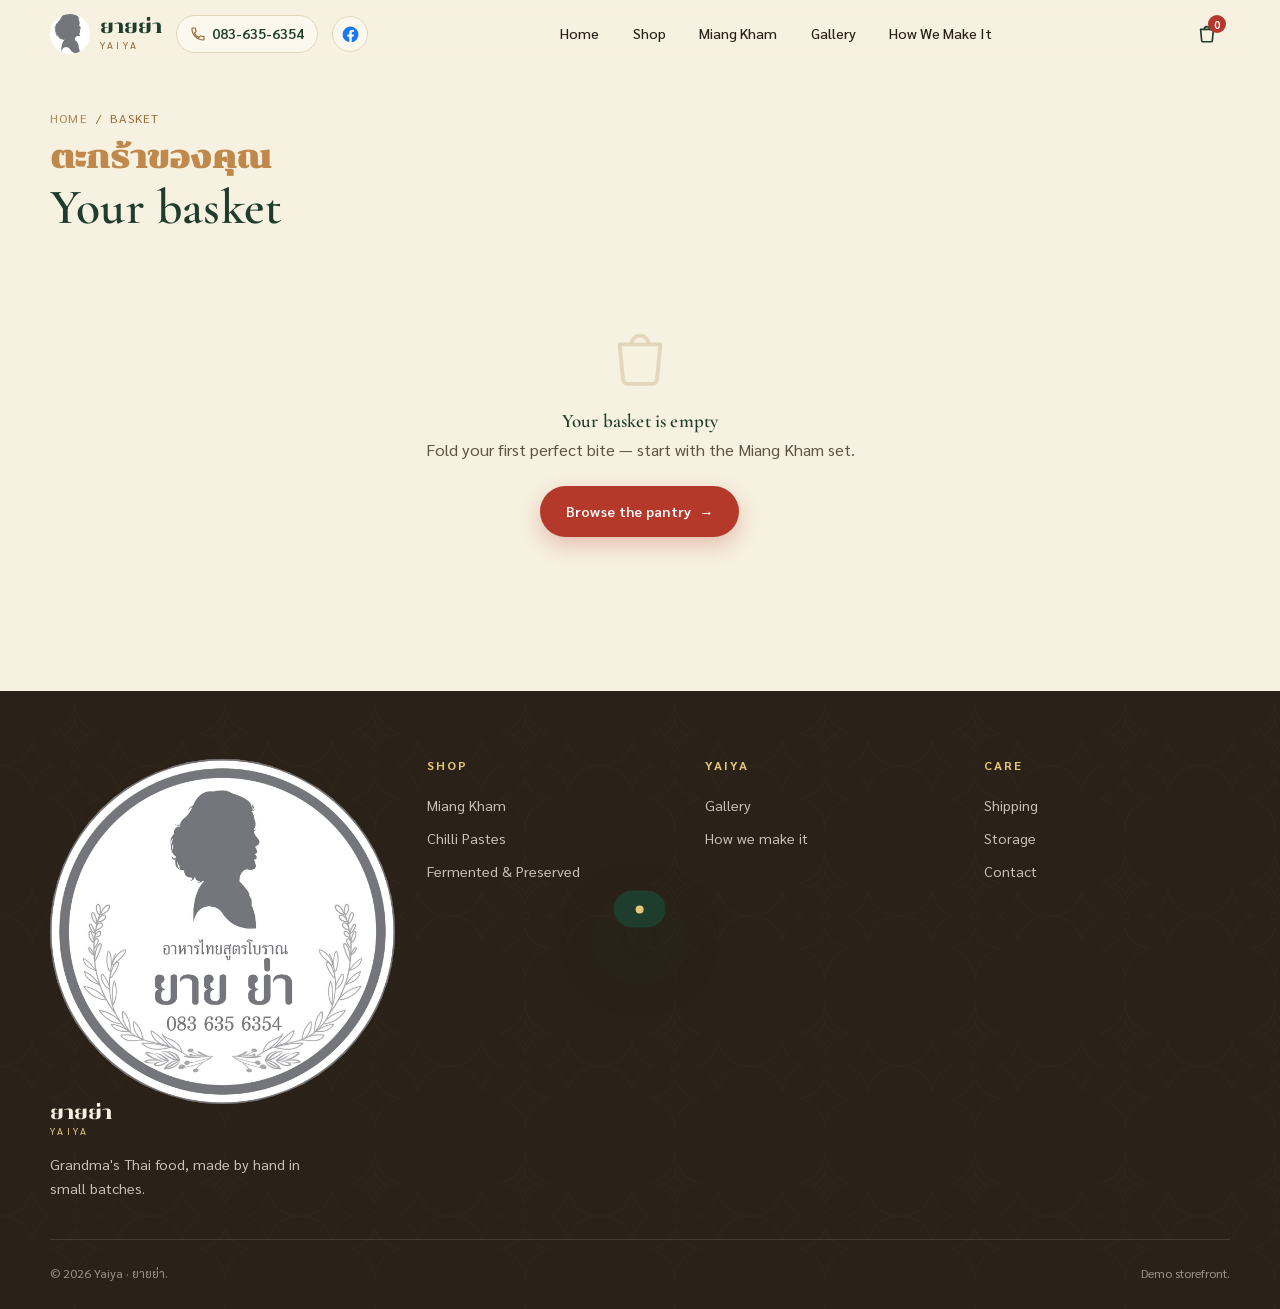
==== commit 68725c23: "Hide story section, add Facebook customer reviews slideshow, gallery page with lightbox, and FB/Gall" ====
--- a/cart.html
+++ b/cart.html
@@ -14,15 +14,24 @@
 <body>
   <header class="site-header">
     <div class="wrap nav-bar">
-      <a class="brand" href="index.html" aria-label="Yaiya home">
-        <span class="mark"><img src="assets/img/Yaiya_mark.png" alt="" width="40" height="40" /></span>
-        <span class="brand-name"><span class="th">ยายย่า</span><span class="en">Yaiya</span></span>
-      </a>
+      <div class="brand-cluster">
+        <a class="brand" href="index.html" aria-label="Yaiya home">
+          <span class="mark"><img src="assets/img/Yaiya_mark.png" alt="" width="40" height="40" /></span>
+          <span class="brand-name"><span class="th">ยายย่า</span><span class="en">Yaiya</span></span>
+        </a>
+        <a class="nav-phone" href="tel:+66836356354" aria-label="โทรหาเรา / Call us on 083-635-6354">
+          <svg viewBox="0 0 24 24" fill="none" stroke="currentColor" stroke-width="1.8" stroke-linecap="round" stroke-linejoin="round" aria-hidden="true"><path d="M6.6 10.8a15.1 15.1 0 0 0 6.6 6.6l2.2-2.2c.3-.3.7-.4 1-.2 1.1.4 2.4.6 3.6.6.6 0 1 .4 1 1V20c0 .6-.4 1-1 1A17 17 0 0 1 3 4c0-.6.4-1 1-1h3.4c.6 0 1 .4 1 1 0 1.2.2 2.5.6 3.6.1.3 0 .7-.2 1l-2.2 2.2Z"/></svg>
+          <span>083-635-6354</span>
+        </a>
+        <a class="nav-social" href="https://www.facebook.com/YaiyaThaifood/" target="_blank" rel="noopener" aria-label="Yaiya on Facebook">
+          <svg viewBox="0 0 24 24" fill="currentColor" aria-hidden="true"><path d="M22 12a10 10 0 1 0-11.6 9.9v-7H7.9V12h2.5V9.8c0-2.5 1.5-3.9 3.8-3.9 1.1 0 2.2.2 2.2.2v2.5h-1.3c-1.2 0-1.6.8-1.6 1.6V12h2.8l-.4 2.9h-2.3v7A10 10 0 0 0 22 12Z"/></svg>
+        </a>
+      </div>
       <nav class="nav" data-nav aria-label="Primary">
         <a href="index.html">Home</a>
         <a href="shop.html">Shop</a>
         <a href="product.html?id=miang-kham-set">Miang Kham</a>
-        <a href="index.html#story">Our Story</a>
+        <a href="gallery.html">Gallery</a>
         <a href="index.html#process">How We Make It</a>
       </nav>
       <div class="nav-actions">
@@ -52,7 +61,7 @@
         <p>Grandma's Thai food, made by hand in small batches.</p>
       </div>
       <div><h5>Shop</h5><a href="shop.html#signature">Miang Kham</a><a href="shop.html#paste">Chilli Pastes</a><a href="shop.html#preserved">Fermented &amp; Preserved</a></div>
-      <div><h5>Yaiya</h5><a href="index.html#story">Our story</a><a href="index.html#process">How we make it</a></div>
+      <div><h5>Yaiya</h5><a href="gallery.html">Gallery</a><a href="index.html#process">How we make it</a></div>
       <div><h5>Care</h5><a href="#">Shipping</a><a href="#">Storage</a><a href="#">Contact</a></div>
     </div>
     <div class="wrap footer-bottom"><span>© <span id="year">2026</span> Yaiya · ยายย่า.</span><span>Demo storefront.</span></div>
--- a/assets/css/styles.css
+++ b/assets/css/styles.css
@@ -104,6 +104,17 @@
 .lede { color: var(--muted); max-width: 56ch; font-size: var(--t-lg); }
 .center .lede { margin-inline: auto; }
 
+/* Bilingual body copy: Thai leads, English follows beneath as a smaller subtitle.
+   Pair them as sibling <p class="bi-th"> + <p class="bi-en">. */
+.bi-th { font-family: "Noto Sans Thai", var(--f-body); color: var(--ink); line-height: 1.75; }
+.bi-en { font-size: 0.84em; color: var(--muted); line-height: 1.6; margin-top: 0.3rem; max-width: 60ch; }
+.center .bi-en { margin-inline: auto; }
+.lede.bi-en { font-size: var(--t-sm); }
+/* On the dark hero / story card / testimonial band the muted grey would disappear */
+.hero .bi-th { color: color-mix(in srgb, var(--rice) 92%, transparent); }
+.hero .bi-en, .story-card .bi-en, .feature-band .bi-en { color: color-mix(in srgb, var(--rice) 62%, transparent); }
+.story-card .bi-th { color: color-mix(in srgb, var(--rice) 88%, transparent); }
+
 .divider-art { width: 220px; height: 26px; margin: 1.4rem auto 0; opacity: 0.9; }
 
 /* ===================== buttons ===================== */
@@ -136,6 +147,20 @@
 }
 .site-header.scrolled { border-color: var(--line); box-shadow: var(--shadow-sm); background: color-mix(in srgb, var(--rice) 96%, transparent); }
 .nav-bar { display: flex; align-items: center; justify-content: space-between; gap: 1rem; padding: 0.7rem 0; min-height: 64px; }
+.brand-cluster { display: inline-flex; align-items: center; gap: 0.9rem; min-width: 0; }
+.nav-phone { display: inline-flex; align-items: center; gap: 0.4rem; padding: 0.4rem 0.8rem; border-radius: var(--r-pill);
+  border: 1px solid var(--line); background: var(--rice-card); color: var(--betel);
+  font-size: var(--t-sm); font-weight: 600; font-feature-settings: "lnum" 1, "tnum" 1; white-space: nowrap;
+  transition: border-color 0.2s, background 0.2s, transform 0.18s; }
+.nav-phone svg { width: 16px; height: 16px; color: var(--palm-deep); flex: none; }
+.nav-phone:hover { border-color: var(--gold); background: var(--rice-deep); }
+.nav-phone:active { transform: scale(0.97); }
+.nav-social { display: inline-grid; place-items: center; width: 36px; height: 36px; border-radius: 50%; flex: none;
+  border: 1px solid var(--line); background: var(--rice-card); color: #1877F2;
+  transition: border-color 0.2s, background 0.2s, transform 0.18s; }
+.nav-social svg { width: 19px; height: 19px; }
+.nav-social:hover { border-color: #1877F2; background: color-mix(in srgb, #1877F2 8%, var(--rice-card)); }
+.nav-social:active { transform: scale(0.94); }
 .brand { display: inline-flex; align-items: center; gap: 0.6rem; color: var(--betel); }
 .brand .mark { width: 40px; height: 40px; color: var(--betel); }
 .brand .mark img { width: 100%; height: 100%; object-fit: cover; border-radius: 50%; display: block; }
@@ -182,6 +207,8 @@
 .hero-stats { display: flex; gap: 2rem; margin-top: 2.4rem; padding-top: 1.6rem; border-top: 1px solid rgba(228, 199, 120, 0.25); }
 .hero-stats .s-num { font-family: var(--f-display); font-size: 1.7rem; color: var(--gold-soft); line-height: 1; }
 .hero-stats .s-label { font-size: var(--t-xs); letter-spacing: 0.12em; text-transform: uppercase; color: color-mix(in srgb, var(--rice) 70%, transparent); margin-top: 4px; }
+.hero-stats .s-label .th { display: block; font-family: "Noto Sans Thai", var(--f-body); font-size: 0.82rem;
+  letter-spacing: 0; text-transform: none; color: var(--gold-soft); margin-bottom: 2px; }
 
 .hero-art { position: relative; display: grid; place-items: center; }
 .hero-art .leaf { width: min(92%, 420px); filter: drop-shadow(0 30px 50px rgba(0,0,0,0.35)); animation: sway 7s ease-in-out infinite; }
@@ -256,6 +283,16 @@
 .add-btn:active { transform: scale(0.9); }
 .add-btn svg { width: 20px; height: 20px; }
 
+/* Featured rail: a plain grid on desktop, a horizontal snap carousel on small screens
+   (see the max-width: 720px block for the carousel itself). Dots follow it there too. */
+.rail-dots { display: none; justify-content: center; gap: 0.45rem; margin-top: 1.1rem; }
+.rail-dot { width: 7px; height: 7px; border-radius: 50%; background: var(--line); transition: background 0.25s, transform 0.25s; }
+.rail-dot.active { background: var(--palm); transform: scale(1.35); }
+/* the reviews rail scrolls at every width, so its dots are always shown (on a dark band) */
+#review-dots { display: flex; }
+#review-dots .rail-dot { background: color-mix(in srgb, var(--rice) 28%, transparent); }
+#review-dots .rail-dot.active { background: var(--gold-soft); }
+
 .heat { display: inline-flex; gap: 2px; align-items: center; }
 .heat .pip { width: 6px; height: 6px; border-radius: 50%; background: var(--line); }
 .heat .pip.on { background: var(--chili); }
@@ -277,8 +314,11 @@
 .process-step { text-align: center; padding: 1.4rem 1rem; }
 .process-step .ico { width: 64px; height: 64px; margin: 0 auto 1rem; border-radius: 50%; background: var(--rice-deep); display: grid; place-items: center; color: var(--betel); border: 1px solid var(--line); }
 .process-step .ico svg { width: 30px; height: 30px; }
-.process-step h4 { color: var(--betel); margin-bottom: 0.3rem; font-size: var(--t-lg); }
+.process-step h4 { color: var(--betel); margin-bottom: 0.4rem; font-size: var(--t-lg); font-family: "Noto Sans Thai", var(--f-body); font-weight: 600; }
+.process-step h4 .step-en { display: block; font-family: var(--f-display); font-size: 0.86em; font-weight: 600; color: var(--palm-deep); letter-spacing: 0.04em; margin-top: 2px; }
 .process-step p { font-size: var(--t-sm); color: var(--muted); }
+.process-step .bi-th { font-size: var(--t-sm); color: var(--betel); }
+.process-step .bi-en { font-size: var(--t-xs); }
 
 /* ===================== testimonial / newsletter ===================== */
 .feature-band { background: var(--betel); color: var(--rice); position: relative; overflow: hidden; }
@@ -286,6 +326,33 @@
 .feature-band .wrap { position: relative; }
 .quote-big { font-family: var(--f-display); font-style: italic; font-size: var(--t-2xl); color: var(--rice); max-width: 24ch; margin-inline: auto; line-height: 1.3; }
 .quote-author { margin-top: 1.2rem; color: var(--gold-soft); font-family: var(--f-thai); }
+
+/* ---- customer reviews (all sourced from Facebook) ---- */
+.reviews-source { display: inline-flex; align-items: center; gap: 0.45rem; margin-top: 0.9rem;
+  font-size: var(--t-sm); color: color-mix(in srgb, var(--rice) 72%, transparent); }
+.reviews-source svg { width: 18px; height: 18px; color: var(--gold-soft); flex: none; }
+
+/* Horizontal snap rail of review cards — scrollable at every width, since there are many */
+.review-rail { display: flex; gap: 1.1rem; align-items: stretch;
+  overflow-x: auto; scroll-snap-type: x mandatory; -webkit-overflow-scrolling: touch;
+  scrollbar-width: none; padding: 0.3rem 0 0.6rem; }
+.review-rail::-webkit-scrollbar { display: none; }
+.review-card { flex: 0 0 min(88%, 360px); scroll-snap-align: center; display: flex; flex-direction: column;
+  background: var(--rice-card); border: 1px solid color-mix(in srgb, var(--gold) 35%, transparent);
+  border-radius: var(--r-lg); padding: 1.3rem 1.4rem; box-shadow: var(--shadow-md); }
+.review-head { display: flex; align-items: center; gap: 0.7rem; margin-bottom: 0.9rem;
+  padding-bottom: 0.9rem; border-bottom: 1px solid var(--line); }
+.review-avatar { width: 42px; height: 42px; border-radius: 50%; flex: none; display: grid; place-items: center;
+  background: var(--betel); color: var(--gold-soft); font-family: var(--f-display); font-size: 1.25rem; line-height: 1; }
+.review-avatar.anon { background: var(--rice-deep); color: var(--palm-deep); }
+.review-who { display: grid; gap: 2px; min-width: 0; }
+.review-name { font-family: "Noto Sans Thai", var(--f-body); font-weight: 600; color: var(--betel);
+  font-size: var(--t-sm); line-height: 1.3; overflow-wrap: anywhere; }
+.review-name.anon { font-style: italic; font-weight: 500; color: var(--muted); }
+.review-src { display: inline-flex; align-items: center; gap: 0.3rem; font-size: var(--t-xs); color: var(--muted); }
+.review-src svg { width: 13px; height: 13px; color: #1877F2; flex: none; }
+.review-text { font-family: "Noto Sans Thai", var(--f-body); font-size: var(--t-sm); color: var(--ink);
+  line-height: 1.75; overflow-wrap: anywhere; }
 
 .newsletter { display: grid; grid-template-columns: 1fr auto; gap: 0.8rem; max-width: 520px; margin: 1.6rem auto 0; }
 .newsletter input { padding: 0.9rem 1.2rem; min-height: 50px; border-radius: var(--r-pill); border: 1px solid var(--line); background: var(--rice-card); font: inherit; color: var(--ink); }
@@ -367,6 +434,16 @@
 .fieldset-title { font-family: var(--f-display); color: var(--betel); font-size: var(--t-xl); margin: 1.6rem 0 1rem; padding-bottom: 0.5rem; border-bottom: 1px solid var(--line); }
 .fieldset-title:first-child { margin-top: 0; }
 .pay-note { font-size: var(--t-xs); color: var(--muted); background: var(--rice-deep); border-radius: var(--r-sm); padding: 0.8rem 1rem; margin-top: 0.5rem; }
+
+/* Progressive shipping-address reveal (zip → province → district → subdistrict → address) */
+.field.step-hidden { display: none; }
+
+/* PromptPay QR + bilingual payment warning */
+.promptpay-block { display: grid; justify-items: center; gap: 0.8rem; background: var(--rice-deep); border: 1px solid var(--line); border-radius: var(--r-md); padding: 1.2rem; margin-top: 0.8rem; text-align: center; }
+.promptpay-block[hidden] { display: none; }
+.promptpay-qr { width: min(220px, 60%); border-radius: var(--r-sm); box-shadow: var(--shadow-sm); }
+.promptpay-warning { font-size: var(--t-sm); color: var(--chili-deep); line-height: 1.6; margin: 0; }
+.promptpay-warning strong { color: var(--chili); }
 .order-line { display: flex; justify-content: space-between; gap: 1rem; padding: 0.5rem 0; font-size: var(--t-sm); }
 .order-line .q { color: var(--muted); }
 .confirm { text-align: center; max-width: 560px; margin: 0 auto; padding: 2rem 0; }
@@ -424,8 +501,31 @@
   .cat-grid { grid-template-columns: 1fr; }
   .newsletter { grid-template-columns: 1fr; }
   .field-row { grid-template-columns: 1fr; }
+
+  /* Featured products become a swipeable, edge-to-edge carousel instead of a tall stack.
+     Negative margins cancel .wrap's 1.2rem gutter so cards can peek in from both sides. */
+  .product-grid.rail {
+    display: flex; gap: 1rem;
+    overflow-x: auto; scroll-snap-type: x mandatory; -webkit-overflow-scrolling: touch;
+    scrollbar-width: none;
+    margin-inline: -1.2rem; padding: 0.3rem 1.2rem 0.6rem;
+  }
+  .product-grid.rail::-webkit-scrollbar { display: none; }
+  .product-grid.rail > .product-card { flex: 0 0 78%; max-width: 320px; scroll-snap-align: center; }
+  /* cards parked off to the right would otherwise sit at opacity:0 until swiped into view */
+  .product-grid.rail [data-reveal] { opacity: 1; transform: none; }
+  .rail-dots { display: flex; }
+  .review-rail { margin-inline: -1.2rem; padding-inline: 1.2rem; }
   .cart-row { grid-template-columns: 72px 1fr; }
   .cart-row .row-end { grid-column: 1 / -1; flex-direction: row; justify-items: stretch; }
+}
+
+/* Narrow phones: drop the wordmark text so the phone number itself still fits beside the logo */
+@media (max-width: 560px) {
+  .brand-cluster { gap: 0.5rem; }
+  .site-header .brand-name { display: none; }
+  .nav-phone { padding: 0.35rem 0.65rem; font-size: var(--t-xs); gap: 0.3rem; }
+  .nav-phone svg { width: 14px; height: 14px; }
 }
 
 @media (max-width: 460px) {
@@ -578,3 +678,64 @@
 @keyframes mk-fade { from { opacity: 0; transform: translateY(6px); } to { opacity: 1; transform: none; } }
 
 @media (prefers-reduced-motion: reduce) { .mk-disc, .mk-box-lid, .mk-dot { animation: none; } }
+
+/* =====================================================================
+   Gallery — a deliberately loose photo collage (masonry columns, so photos
+   keep their own proportions instead of being cropped to a grid) plus a
+   click-to-enlarge lightbox.
+   ===================================================================== */
+.page-head .page-head-en { font-size: var(--t-sm); color: color-mix(in srgb, var(--rice) 62%, transparent); margin-top: 0.35rem; }
+
+.collage { columns: 4; column-gap: 1rem; }
+.collage-item { display: block; width: 100%; padding: 0; margin: 0 0 1rem; break-inside: avoid;
+  position: relative; border-radius: var(--r-md); overflow: hidden; background: var(--rice-deep);
+  box-shadow: var(--shadow-sm); cursor: zoom-in; line-height: 0;
+  transition: transform 0.28s var(--ease), box-shadow 0.28s var(--ease); }
+.collage-item img { width: 100%; height: auto; display: block; transition: transform 0.5s var(--ease), filter 0.3s; }
+.collage-item::after { content: ""; position: absolute; inset: 0; background: linear-gradient(to top, rgba(30,61,44,0.42), transparent 46%);
+  opacity: 0; transition: opacity 0.28s ease; pointer-events: none; }
+.collage-item:hover { transform: translateY(-4px); box-shadow: var(--shadow-md); }
+.collage-item:hover img { transform: scale(1.05); }
+.collage-item:hover::after, .collage-item:focus-visible::after { opacity: 1; }
+.collage-zoom { position: absolute; right: 0.7rem; bottom: 0.7rem; width: 36px; height: 36px; border-radius: 50%;
+  display: grid; place-items: center; background: color-mix(in srgb, var(--rice) 92%, transparent); color: var(--betel);
+  opacity: 0; transform: translateY(6px); transition: opacity 0.28s ease, transform 0.28s var(--ease); }
+.collage-zoom svg { width: 18px; height: 18px; }
+.collage-item:hover .collage-zoom, .collage-item:focus-visible .collage-zoom { opacity: 1; transform: none; }
+.collage-empty { text-align: center; color: var(--muted); font-size: var(--t-sm); padding: 3rem 1rem; }
+.collage-empty code { background: var(--rice-deep); border-radius: 4px; padding: 0.15em 0.4em; font-size: 0.92em; }
+
+/* staggered column counts keep the collage feeling hand-placed rather than gridded */
+@media (max-width: 1080px) { .collage { columns: 3; } }
+@media (max-width: 760px)  { .collage { columns: 2; column-gap: 0.7rem; } .collage-item { margin-bottom: 0.7rem; } }
+@media (max-width: 420px)  { .collage { columns: 1; } }
+
+/* ---- lightbox ---- */
+.lightbox { position: fixed; inset: 0; z-index: 200; display: grid; grid-template-columns: auto 1fr auto;
+  align-items: center; gap: 0.5rem; padding: clamp(0.8rem, 3vw, 2rem);
+  background: rgba(14, 22, 17, 0.92); backdrop-filter: blur(6px); animation: lb-in 0.22s var(--ease); }
+.lightbox[hidden] { display: none; }
+@keyframes lb-in { from { opacity: 0; } to { opacity: 1; } }
+.lb-figure { grid-column: 2; display: grid; place-items: center; gap: 0.9rem; margin: 0; min-width: 0; }
+.lb-figure img { max-width: 100%; max-height: 78vh; width: auto; height: auto; display: block;
+  border-radius: var(--r-md); box-shadow: 0 30px 70px rgba(0,0,0,0.5); background: var(--betel); }
+.lb-figure figcaption { font-family: "Noto Sans Thai", var(--f-body); font-size: var(--t-sm);
+  color: color-mix(in srgb, var(--rice) 82%, transparent); text-align: center; max-width: 60ch; }
+.lb-close { position: absolute; top: clamp(0.8rem, 3vw, 1.6rem); right: clamp(0.8rem, 3vw, 1.6rem);
+  width: 46px; height: 46px; border-radius: 50%; display: grid; place-items: center; z-index: 2;
+  color: var(--rice); background: rgba(255,255,255,0.1); transition: background 0.2s, transform 0.18s; }
+.lb-close:hover { background: rgba(255,255,255,0.22); }
+.lb-close:active { transform: scale(0.92); }
+.lb-close svg { width: 22px; height: 22px; }
+.lb-nav { width: 52px; height: 52px; border-radius: 50%; display: grid; place-items: center; flex: none;
+  color: var(--rice); background: rgba(255,255,255,0.1); transition: background 0.2s, transform 0.18s; }
+.lb-nav:hover { background: rgba(255,255,255,0.22); }
+.lb-nav:active { transform: scale(0.92); }
+.lb-nav svg { width: 26px; height: 26px; }
+.lb-prev { grid-column: 1; }
+.lb-next { grid-column: 3; }
+@media (max-width: 560px) {
+  .lb-nav { width: 42px; height: 42px; }
+  .lb-nav svg { width: 22px; height: 22px; }
+  .lb-figure img { max-height: 68vh; }
+}
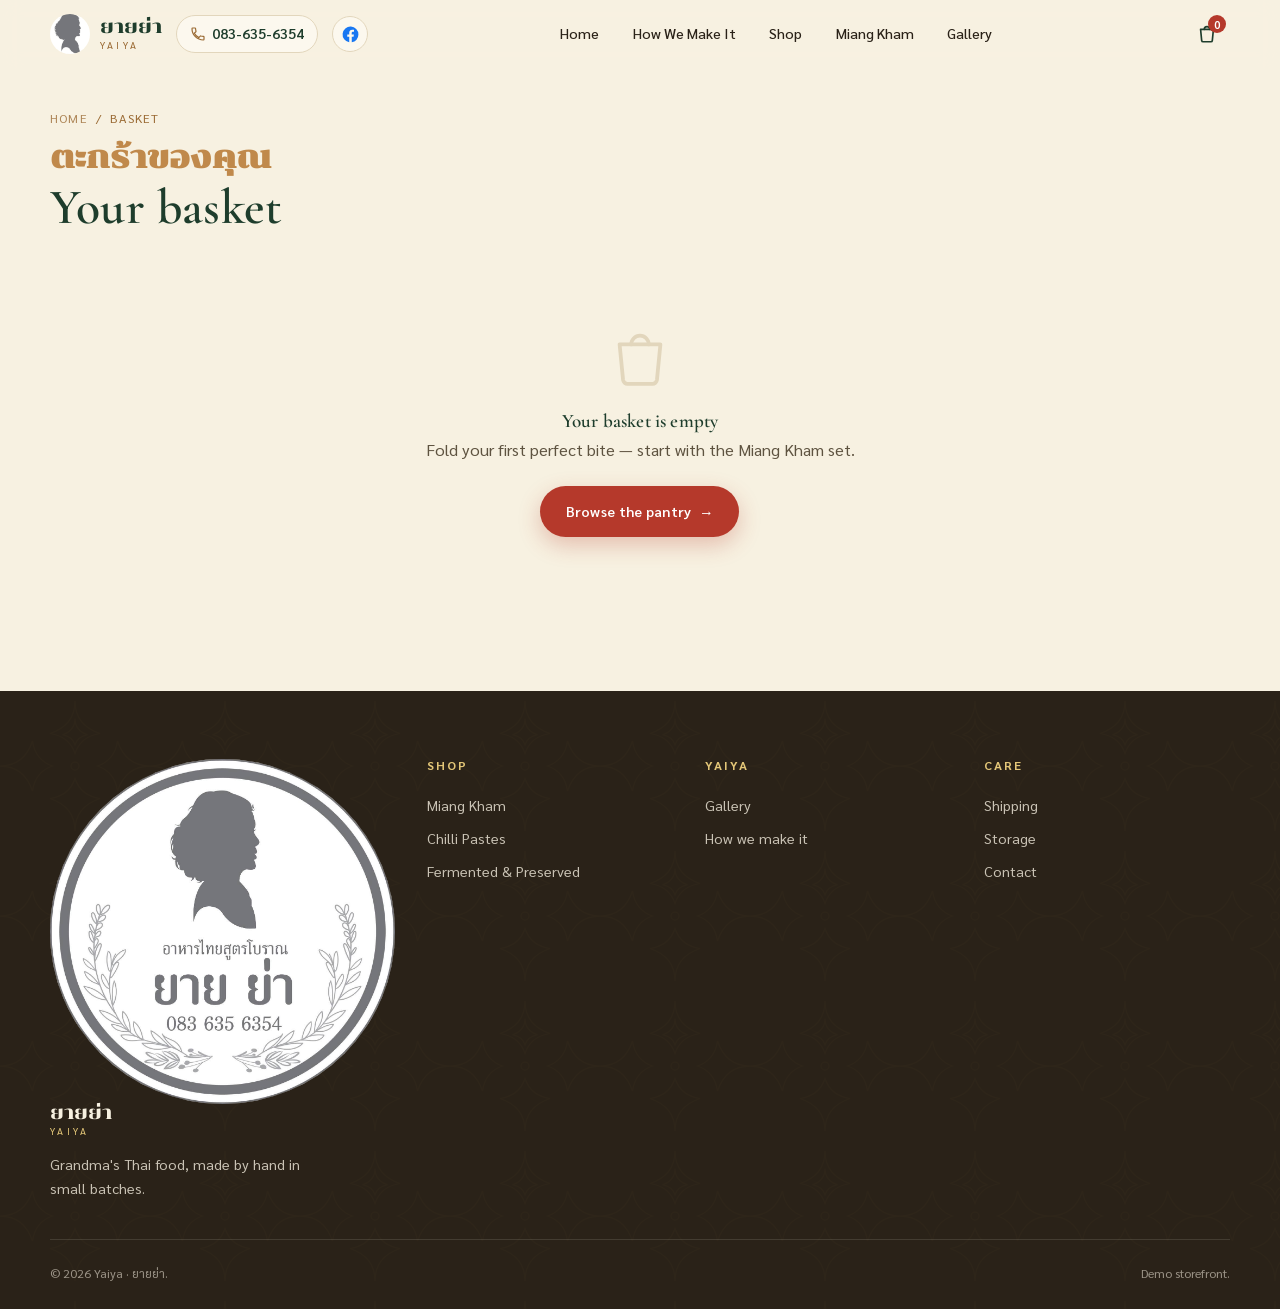
==== commit 8f71ac22: "Nav reorder, fix toast peeking above the fold, Thai checkout buttons, bigger process icons - Move "H" ====
--- a/cart.html
+++ b/cart.html
@@ -29,10 +29,10 @@
       </div>
       <nav class="nav" data-nav aria-label="Primary">
         <a href="index.html">Home</a>
+        <a href="index.html#process">How We Make It</a>
         <a href="shop.html">Shop</a>
         <a href="product.html?id=miang-kham-set">Miang Kham</a>
         <a href="gallery.html">Gallery</a>
-        <a href="index.html#process">How We Make It</a>
       </nav>
       <div class="nav-actions">
         <a class="icon-btn" href="cart.html" aria-label="Your basket" aria-current="page">
@@ -128,7 +128,7 @@
               <div class="line"><span>Shipping</span><span>${shipping === 0 ? "Free" : formatTHB(shipping)}</span></div>
               <div class="line" style="font-size:var(--t-xs)"><span>${freeShipMsg}</span><span></span></div>
               <div class="line total"><span>Total</span><b>${formatTHB(subtotal + shipping)}</b></div>
-              <a class="btn btn-primary btn-block" href="checkout.html" style="margin-top:1rem">Checkout <span class="arrow">→</span></a>
+              <a class="btn btn-primary btn-block" href="checkout.html" style="margin-top:1rem">ชำระเงิน / Checkout <span class="arrow">→</span></a>
               <p style="font-size:var(--t-xs);color:var(--muted);text-align:center;margin-top:0.8rem">Secure demo checkout · no real payment taken</p>
             </aside>
           </div>`;
--- a/assets/css/styles.css
+++ b/assets/css/styles.css
@@ -312,8 +312,8 @@
 /* ===================== process ===================== */
 .process-grid { display: grid; grid-template-columns: repeat(4, 1fr); gap: 1.4rem; }
 .process-step { text-align: center; padding: 1.4rem 1rem; }
-.process-step .ico { width: 64px; height: 64px; margin: 0 auto 1rem; border-radius: 50%; background: var(--rice-deep); display: grid; place-items: center; color: var(--betel); border: 1px solid var(--line); }
-.process-step .ico svg { width: 30px; height: 30px; }
+.process-step .ico { width: 92px; height: 92px; margin: 0 auto 1.1rem; border-radius: 50%; background: var(--rice-deep); display: grid; place-items: center; color: var(--betel); border: 1px solid var(--line); }
+.process-step .ico svg { width: 48px; height: 48px; }
 .process-step h4 { color: var(--betel); margin-bottom: 0.4rem; font-size: var(--t-lg); font-family: "Noto Sans Thai", var(--f-body); font-weight: 600; }
 .process-step h4 .step-en { display: block; font-family: var(--f-display); font-size: 0.86em; font-weight: 600; color: var(--palm-deep); letter-spacing: 0.04em; margin-top: 2px; }
 .process-step p { font-size: var(--t-sm); color: var(--muted); }
@@ -332,12 +332,30 @@
   font-size: var(--t-sm); color: color-mix(in srgb, var(--rice) 72%, transparent); }
 .reviews-source svg { width: 18px; height: 18px; color: var(--gold-soft); flex: none; }
 
+/* Arrow controls flanking a rail. The wrapper is the positioning context; the buttons sit
+   just outside the rail on wide screens and tuck over its edges once space runs out. */
+.rail-wrap { position: relative; }
+.rail-btn { position: absolute; top: 50%; transform: translateY(-50%); z-index: 3;
+  width: 44px; height: 44px; border-radius: 50%; display: grid; place-items: center;
+  color: var(--betel); background: var(--rice-card); border: 1px solid color-mix(in srgb, var(--gold) 45%, transparent);
+  box-shadow: var(--shadow-md); transition: background 0.2s, transform 0.18s, opacity 0.2s, border-color 0.2s; }
+.rail-btn svg { width: 22px; height: 22px; }
+.rail-btn:hover { background: var(--gold-soft); border-color: var(--gold); }
+.rail-btn:active { transform: translateY(-50%) scale(0.92); }
+.rail-btn:disabled { opacity: 0.3; cursor: default; box-shadow: none; }
+.rail-btn:disabled:hover { background: var(--rice-card); }
+.rail-prev { left: -22px; }
+.rail-next { right: -22px; }
+@media (max-width: 1240px) { .rail-prev { left: 4px; } .rail-next { right: 4px; } }
+
 /* Horizontal snap rail of review cards — scrollable at every width, since there are many */
 .review-rail { display: flex; gap: 1.1rem; align-items: stretch;
   overflow-x: auto; scroll-snap-type: x mandatory; -webkit-overflow-scrolling: touch;
   scrollbar-width: none; padding: 0.3rem 0 0.6rem; }
 .review-rail::-webkit-scrollbar { display: none; }
-.review-card { flex: 0 0 min(88%, 360px); scroll-snap-align: center; display: flex; flex-direction: column;
+/* snap to `start`, not `center`: with several cards visible at once, centre-snapping makes the
+   first cards share one snap point, so the arrows would skip past them */
+.review-card { flex: 0 0 min(88%, 360px); scroll-snap-align: start; display: flex; flex-direction: column;
   background: var(--rice-card); border: 1px solid color-mix(in srgb, var(--gold) 35%, transparent);
   border-radius: var(--r-lg); padding: 1.3rem 1.4rem; box-shadow: var(--shadow-md); }
 .review-head { display: flex; align-items: center; gap: 0.7rem; margin-bottom: 0.9rem;
@@ -426,6 +444,8 @@
 .field label .req { color: var(--chili); }
 .field input, .field select, .field textarea { padding: 0.8rem 1rem; min-height: 48px; border-radius: var(--r-sm); border: 1.5px solid var(--line); background: var(--rice-card); font: inherit; color: var(--ink); transition: border-color 0.2s; }
 .field input:focus-visible, .field select:focus-visible, .field textarea:focus-visible { border-color: var(--gold); outline: none; }
+/* a linked dropdown that isn't ready yet (e.g. district before a province is chosen) */
+.field select:disabled { background: var(--rice-deep); color: var(--muted); cursor: not-allowed; opacity: 0.75; }
 .field .help { font-size: var(--t-xs); color: var(--muted); }
 .field.invalid input, .field.invalid select { border-color: var(--chili); }
 .field .err { font-size: var(--t-xs); color: var(--chili); display: none; }
@@ -464,9 +484,12 @@
 .footer-bottom { position: relative; margin-top: 2.4rem; padding-top: 1.4rem; border-top: 1px solid rgba(247, 241, 225, 0.12); display: flex; flex-wrap: wrap; justify-content: space-between; gap: 0.6rem; font-size: var(--t-xs); color: color-mix(in srgb, var(--rice) 55%, transparent); }
 
 /* ===================== toast ===================== */
-.toast { position: fixed; left: 50%; bottom: 24px; transform: translate(-50%, 140%); background: var(--betel); color: var(--rice); padding: 0.9rem 1.4rem; border-radius: var(--r-pill); box-shadow: var(--shadow-lg); font-size: var(--t-sm); font-weight: 600; z-index: 200; transition: transform 0.4s var(--ease); display: flex; align-items: center; gap: 0.6rem; }
-.toast::before { content: ""; width: 8px; height: 8px; border-radius: 50%; background: var(--gold-soft); }
-.toast.show { transform: translate(-50%, 0); }
+/* Parked off-screen by its own height PLUS the 24px bottom offset — the old `140%` was
+   relative to the toast's height alone (~37px), which left ~9px of the green pill peeking
+   above the bottom edge on every page. opacity/visibility make it unmissable-proof. */
+.toast { position: fixed; left: 50%; bottom: 24px; transform: translate(-50%, calc(100% + 24px)); background: var(--betel); color: var(--rice); padding: 0.9rem 1.4rem; border-radius: var(--r-pill); box-shadow: var(--shadow-lg); font-size: var(--t-sm); font-weight: 600; z-index: 200; opacity: 0; visibility: hidden; pointer-events: none; transition: transform 0.4s var(--ease), opacity 0.3s ease, visibility 0.3s; display: flex; align-items: center; gap: 0.6rem; }
+.toast::before { content: ""; width: 8px; height: 8px; border-radius: 50%; background: var(--gold-soft); flex: none; }
+.toast.show { transform: translate(-50%, 0); opacity: 1; visibility: visible; }
 
 /* ===================== reveal animation ===================== */
 [data-reveal] { opacity: 0; transform: translateY(26px); transition: opacity 0.7s var(--ease), transform 0.7s var(--ease); }
@@ -515,7 +538,8 @@
   /* cards parked off to the right would otherwise sit at opacity:0 until swiped into view */
   .product-grid.rail [data-reveal] { opacity: 1; transform: none; }
   .rail-dots { display: flex; }
-  .review-rail { margin-inline: -1.2rem; padding-inline: 1.2rem; }
+  /* scroll-padding keeps `snap-align: start` lining cards up with the gutter, not the bleed edge */
+  .review-rail { margin-inline: -1.2rem; padding-inline: 1.2rem; scroll-padding-inline: 1.2rem; }
   .cart-row { grid-template-columns: 72px 1fr; }
   .cart-row .row-end { grid-column: 1 / -1; flex-direction: row; justify-items: stretch; }
 }
@@ -686,8 +710,12 @@
    ===================================================================== */
 .page-head .page-head-en { font-size: var(--t-sm); color: color-mix(in srgb, var(--rice) 62%, transparent); margin-top: 0.35rem; }
 
-.collage { columns: 4; column-gap: 1rem; }
-.collage-item { display: block; width: 100%; padding: 0; margin: 0 0 1rem; break-inside: avoid;
+/* Real flex columns rather than CSS multi-column: the script deals tiles across them in
+   row-major order (1st → col 1, 2nd → col 2, …), so the pinned photos land along the top of
+   the page instead of stacking down the left-hand column. */
+.collage { display: flex; align-items: flex-start; gap: 1rem; }
+.collage-col { flex: 1 1 0; min-width: 0; display: flex; flex-direction: column; gap: 1rem; }
+.collage-item { display: block; width: 100%; padding: 0; margin: 0;
   position: relative; border-radius: var(--r-md); overflow: hidden; background: var(--rice-deep);
   box-shadow: var(--shadow-sm); cursor: zoom-in; line-height: 0;
   transition: transform 0.28s var(--ease), box-shadow 0.28s var(--ease); }
@@ -702,13 +730,50 @@
   opacity: 0; transform: translateY(6px); transition: opacity 0.28s ease, transform 0.28s var(--ease); }
 .collage-zoom svg { width: 18px; height: 18px; }
 .collage-item:hover .collage-zoom, .collage-item:focus-visible .collage-zoom { opacity: 1; transform: none; }
+/* ---- "ยายย่า บอกว่า" comic cards ----
+   Files named *yaiya-comic* render face-down behind the Yaiya silhouette, ringed by a slow
+   golden glow, and flip over on click before the lightbox enlarges them. */
+.collage-item.is-comic { perspective: 1200px; background: var(--rice); border: 2px solid var(--gold);
+  cursor: pointer; animation: comic-glow 3.2s ease-in-out infinite; }
+@keyframes comic-glow {
+  0%, 100% { box-shadow: 0 0 10px rgba(200,162,75,0.35), 0 0 0 1px rgba(200,162,75,0.22); }
+  50%      { box-shadow: 0 0 26px rgba(200,162,75,0.78), 0 0 0 1px rgba(200,162,75,0.5); }
+}
+/* once opened it stops competing for attention */
+.collage-item.is-comic.flipped { animation: none; box-shadow: var(--shadow-md); }
+/* the base hover scrim/zoom badge don't apply to these */
+.collage-item.is-comic::after { display: none; }
+
+.collage-item.is-comic .flip { position: relative; display: block; width: 100%; aspect-ratio: 1 / 1;
+  transform-style: preserve-3d; transition: transform 0.65s cubic-bezier(0.2, 0.7, 0.2, 1); }
+.collage-item.is-comic.flipped .flip { transform: rotateY(180deg); }
+.collage-item.is-comic:hover .flip { transform: rotateY(8deg); }
+.collage-item.is-comic.flipped:hover .flip { transform: rotateY(180deg); }
+.flip-face { position: absolute; inset: 0; display: grid; place-items: center; overflow: hidden;
+  backface-visibility: hidden; -webkit-backface-visibility: hidden; }
+/* padding-bottom reserves the badge's space so the silhouette centres in the area *above*
+   the caption instead of being crowded against it */
+.flip-front { background: var(--rice); padding-bottom: 3rem; }
+/* the silhouette ships on a white background — multiply drops that white so it sits on the
+   cream tile seamlessly instead of showing as a white square */
+.collage-item.is-comic .flip-front img { width: 78%; height: auto; transform: none; mix-blend-mode: multiply; }
+.flip-back { transform: rotateY(180deg); background: var(--betel); }
+.collage-item.is-comic .flip-back img { width: 100%; height: 100%; object-fit: cover; transform: none; }
+
+.comic-badge { position: absolute; left: 0; right: 0; bottom: 0; display: grid; gap: 2px;
+  padding: 1.4rem 0.6rem 0.75rem; text-align: center;
+  background: linear-gradient(to top, rgba(30,61,44,0.94), rgba(30,61,44,0.72) 55%, transparent); }
+.comic-badge .cb-th { font-family: var(--f-thai); font-size: 1.12rem; color: var(--gold-soft);
+  line-height: 1.2; text-shadow: 0 1px 6px rgba(0,0,0,0.45); }
+.comic-badge .cb-hint { font-family: "Noto Sans Thai", var(--f-body); font-size: 0.68rem;
+  color: color-mix(in srgb, var(--rice) 72%, transparent); }
+
 .collage-empty { text-align: center; color: var(--muted); font-size: var(--t-sm); padding: 3rem 1rem; }
 .collage-empty code { background: var(--rice-deep); border-radius: 4px; padding: 0.15em 0.4em; font-size: 0.92em; }
 
-/* staggered column counts keep the collage feeling hand-placed rather than gridded */
-@media (max-width: 1080px) { .collage { columns: 3; } }
-@media (max-width: 760px)  { .collage { columns: 2; column-gap: 0.7rem; } .collage-item { margin-bottom: 0.7rem; } }
-@media (max-width: 420px)  { .collage { columns: 1; } }
+/* Column count is set by the script (colCountFor) to match these breakpoints — 4 / 3 / 2 / 1.
+   Only the gutters need adjusting here. */
+@media (max-width: 760px) { .collage, .collage-col { gap: 0.7rem; } }
 
 /* ---- lightbox ---- */
 .lightbox { position: fixed; inset: 0; z-index: 200; display: grid; grid-template-columns: auto 1fr auto;
